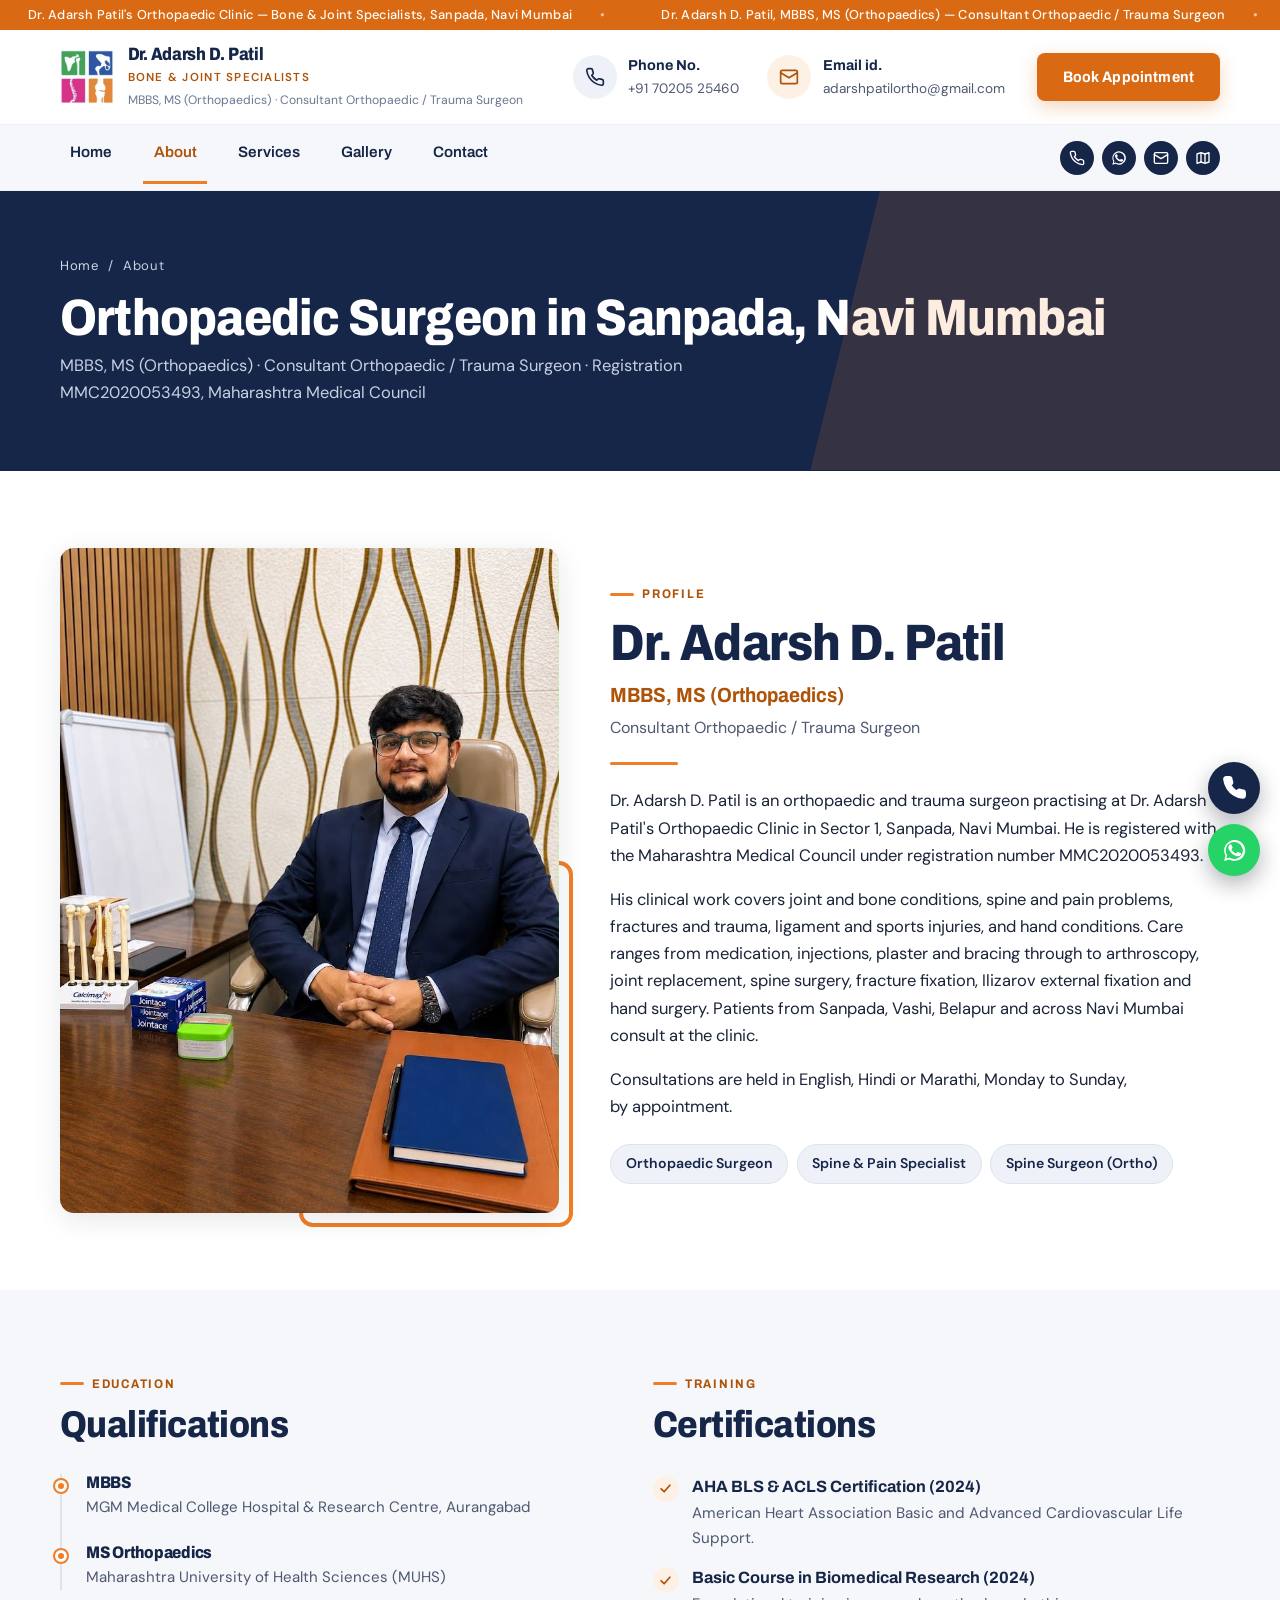
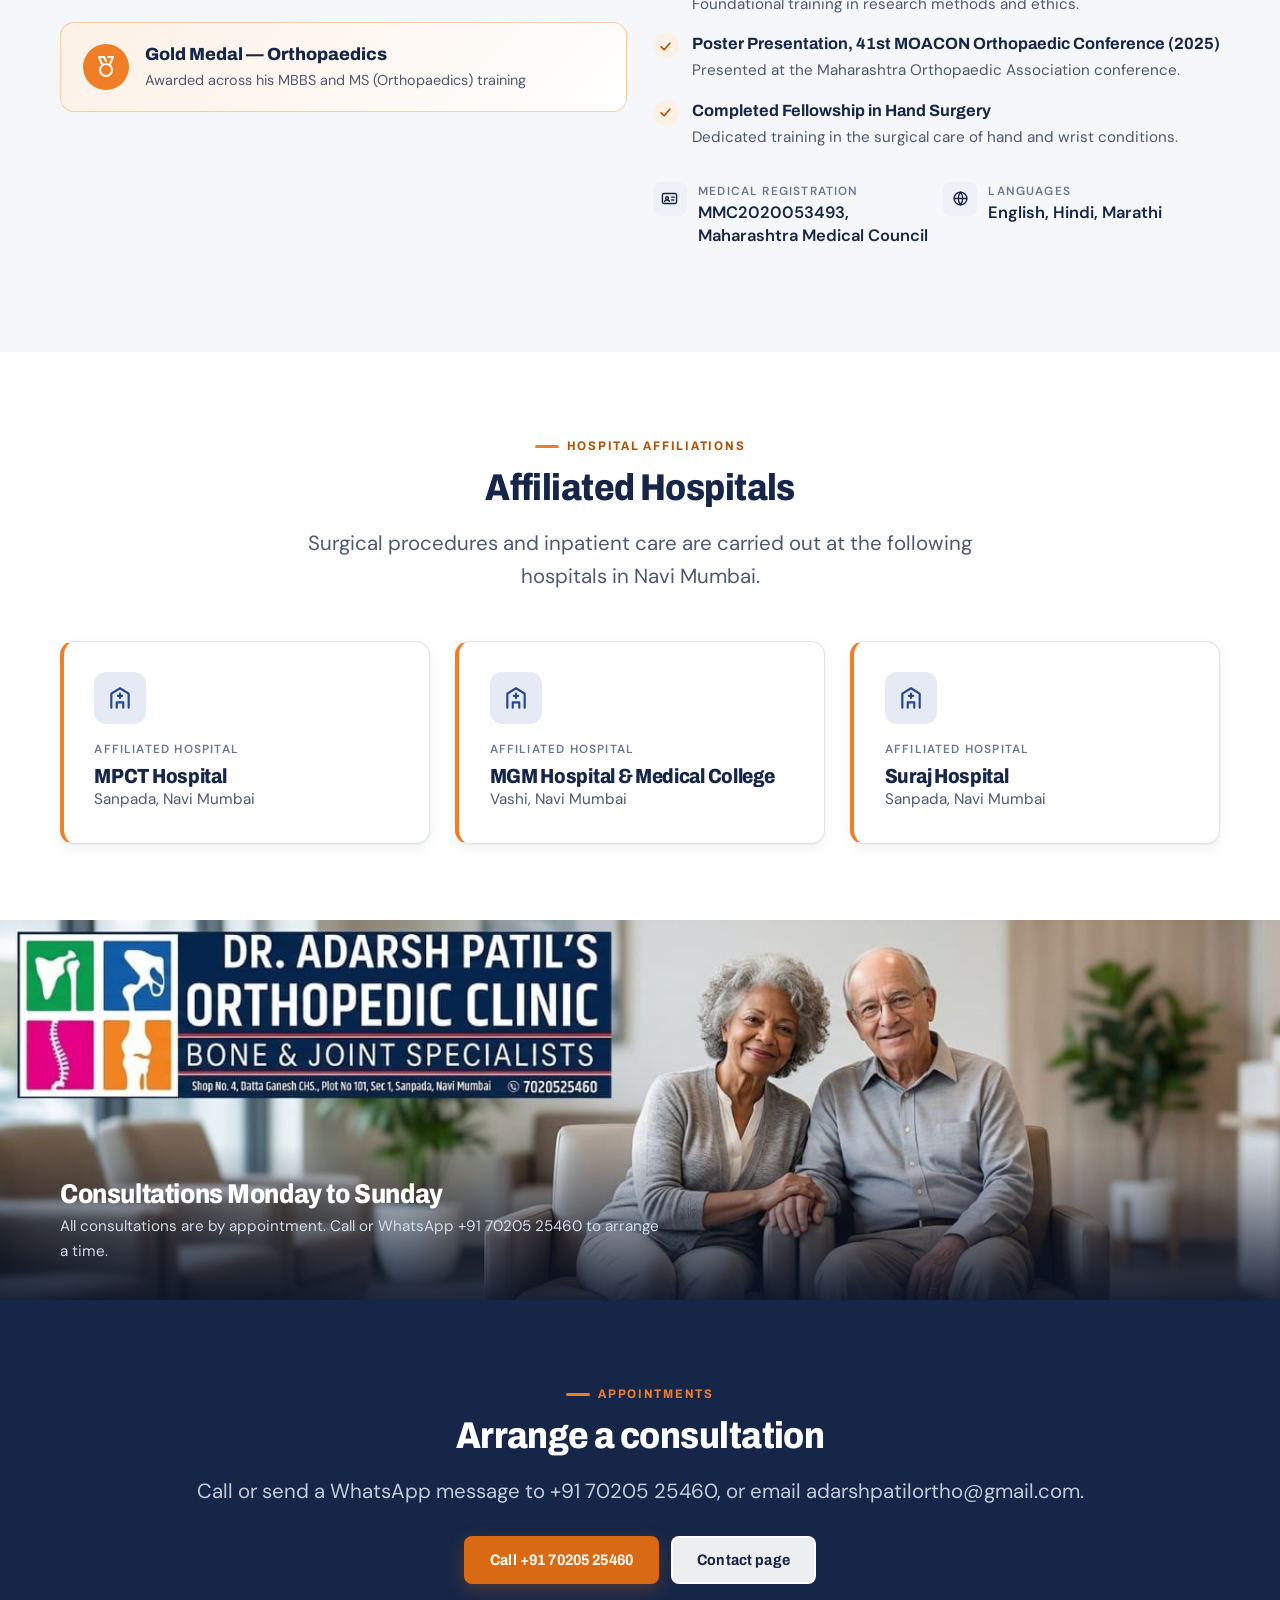
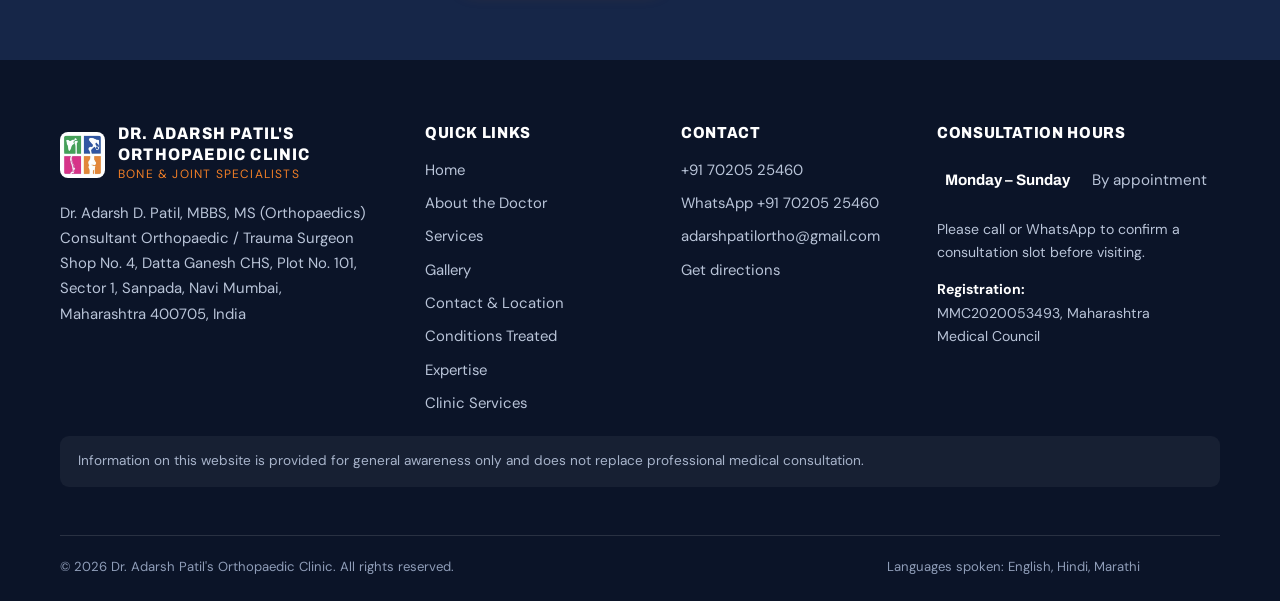
==== about.html @ 4fb5e8fd "Style past-date warning as an error message with red field highlight; auto-clear on valid date" ====
<!DOCTYPE html>
<html lang="en">
<head>
<meta charset="utf-8">
<meta name="viewport" content="width=device-width, initial-scale=1">
<title>About Dr. Adarsh Patil — Orthopaedic Surgeon in Sanpada, Navi Mumbai</title>
<meta name="description" content="Dr. Adarsh D. Patil, MBBS, MS (Orthopaedics), Consultant Orthopaedic and Trauma Surgeon in Sanpada, Navi Mumbai. Qualifications, registration, certifications and hospital affiliations. Gold Medal in Orthopaedics, fellowship in hand surgery.">
<meta name="theme-color" content="#162648">
<link rel="canonical" href="https://dradarshpatil.com/about.html">

<meta property="og:type" content="website">
<meta property="og:site_name" content="Dr. Adarsh Patil's Orthopaedic Clinic">
<meta property="og:title" content="About Dr. Adarsh Patil — Orthopaedic Surgeon in Sanpada, Navi Mumbai">
<meta property="og:description" content="Dr. Adarsh D. Patil, MBBS, MS (Orthopaedics), Consultant Orthopaedic and Trauma Surgeon in Sanpada, Navi Mumbai. Qualifications, registration, certifications and hospital affiliations. Gold Medal in Orthopaedics, fellowship in hand surgery.">
<meta property="og:image" content="assets/doctor-photo.jpg">
<meta property="og:locale" content="en_IN">
<meta property="og:url" content="https://dradarshpatil.com/about.html">
<meta name="twitter:card" content="summary_large_image">
<meta name="twitter:title" content="About Dr. Adarsh Patil — Orthopaedic Surgeon in Sanpada, Navi Mumbai">
<meta name="twitter:description" content="Dr. Adarsh D. Patil, MBBS, MS (Orthopaedics), Consultant Orthopaedic and Trauma Surgeon in Sanpada, Navi Mumbai. Qualifications, registration, certifications and hospital affiliations. Gold Medal in Orthopaedics, fellowship in hand surgery.">
<meta name="twitter:image" content="assets/doctor-photo.jpg">

<link rel="icon" href="assets/favicon.ico" sizes="any">
<link rel="icon" type="image/png" href="assets/logo-mark-256.png">
<link rel="apple-touch-icon" href="assets/apple-touch-icon.png">

<link rel="preconnect" href="https://fonts.googleapis.com">
<link rel="preconnect" href="https://fonts.gstatic.com" crossorigin>
<link href="https://fonts.googleapis.com/css2?family=Archivo:wdth,wght@75..125,400..900&family=DM+Sans:opsz,wght@9..40,400..700&display=swap" rel="stylesheet">
<link rel="stylesheet" href="css/style.css?v=2b69faa3">
<script type="application/ld+json">
{
  "@context": "https://schema.org",
  "@type": "MedicalClinic",
  "@id": "https://dradarshpatil.com/about.html#clinic",
  "name": "Dr. Adarsh Patil's Orthopaedic Clinic — Bone & Joint Specialists",
  "description": "Orthopaedic clinic in Sanpada, Navi Mumbai providing consultation and treatment for bone, joint, spine and trauma conditions.",
  "image": "https://dradarshpatil.com/assets/clinic-exterior.jpg",
  "logo": "https://dradarshpatil.com/assets/logo-mark.png",
  "url": "https://dradarshpatil.com/about.html",
  "telephone": "+91-7020525460",
  "email": "adarshpatilortho@gmail.com",
  "sameAs": ["https://share.google/PiXCMrwgPo3YnYGQm"],
  "hasMap": "https://www.google.com/maps?q=Datta+Ganesh+CHS,+Plot+No.+101,+Sector+1,+Sanpada,+Navi+Mumbai,+Maharashtra+400705",
  "geo": {
    "@type": "GeoCoordinates",
    "latitude": 19.06082,
    "longitude": 73.026138
  },
  "address": {
    "@type": "PostalAddress",
    "streetAddress": "Shop No. 4, Datta Ganesh CHS, Plot No. 101, Sector 1",
    "addressLocality": "Sanpada, Navi Mumbai",
    "addressRegion": "Maharashtra",
    "postalCode": "400705",
    "addressCountry": "IN"
  },
  "openingHoursSpecification": [{
    "@type": "OpeningHoursSpecification",
    "dayOfWeek": ["Monday","Tuesday","Wednesday","Thursday","Friday","Saturday","Sunday"],
    "description": "Monday to Sunday, by appointment"
  }],
  "openingHours": "Mo-Su",
  "availableLanguage": ["English","Hindi","Marathi"],
  "medicalSpecialty": "Orthopedic",
  "physician": {
    "@type": "Physician",
    "@id": "https://dradarshpatil.com/about.html#physician",
    "name": "Dr. Adarsh D. Patil",
    "honorificSuffix": "MBBS, MS (Orthopaedics)",
    "jobTitle": "Consultant Orthopaedic / Trauma Surgeon",
    "medicalSpecialty": ["Orthopedic Surgery","Spine Surgery"],
    "identifier": "MMC2020053493, Maharashtra Medical Council",
    "email": "adarshpatilortho@gmail.com",
    "telephone": "+91-7020525460",
    "knowsLanguage": ["English","Hindi","Marathi"],
    "alumniOf": [
      {"@type": "CollegeOrUniversity", "name": "MGM Medical College Hospital & Research Centre, Aurangabad"},
      {"@type": "CollegeOrUniversity", "name": "Maharashtra University of Health Sciences (MUHS)"}
    ],
    "affiliation": [
      {"@type": "Hospital", "name": "MPCT Hospital, Sanpada"},
      {"@type": "Hospital", "name": "MGM Hospital & Medical College, Vashi"},
      {"@type": "Hospital", "name": "Suraj Hospital, Sanpada"}
    ],
    "award": "Gold Medal – Orthopaedics",
    "hasCredential": [
      "AHA BLS & ACLS Certification (2024)",
      "Basic Course in Biomedical Research (2024)",
      "Poster Presentation, 41st MOACON Orthopaedic Conference (2025)",
      "Completed Fellowship in Hand Surgery"
    ]
  },
  "areaServed": ["Sanpada","Vashi","Navi Mumbai","Maharashtra"]
}
</script>
<script type="application/ld+json">
{
  "@context": "https://schema.org",
  "@type": "BreadcrumbList",
  "itemListElement": [
    {
      "@type": "ListItem",
      "position": 1,
      "name": "Home",
      "item": "https://dradarshpatil.com/index.html"
    },
    {
      "@type": "ListItem",
      "position": 2,
      "name": "About",
      "item": "https://dradarshpatil.com/about.html"
    }
  ]
}
</script>
</head>
<body>
<a class="skip-link" href="#main">Skip to content</a>
<div class="topbar">
  <div class="topbar__track" aria-hidden="true">
    <div class="topbar__group"><span>Dr. Adarsh Patil's Orthopaedic Clinic — Bone &amp; Joint Specialists, Sanpada, Navi Mumbai</span><span>Dr. Adarsh D. Patil, MBBS, MS (Orthopaedics) — Consultant Orthopaedic / Trauma Surgeon</span><span>Consultations Monday to Sunday, by appointment — call +91 70205 25460</span></div>
    <div class="topbar__group"><span>Dr. Adarsh Patil's Orthopaedic Clinic — Bone &amp; Joint Specialists, Sanpada, Navi Mumbai</span><span>Dr. Adarsh D. Patil, MBBS, MS (Orthopaedics) — Consultant Orthopaedic / Trauma Surgeon</span><span>Consultations Monday to Sunday, by appointment — call +91 70205 25460</span></div>
  </div>
  <p class="visually-hidden">Dr. Adarsh Patil's Orthopaedic Clinic — Bone and Joint Specialists, Sanpada, Navi Mumbai. Consultations Monday to Sunday, by appointment.</p>
</div>
<header class="site-header">
  <div class="container header-row">
    <a class="brand" href="index.html">
      <img class="brand__mark" src="assets/logo-mark.png" width="600" height="611" alt="Dr. Adarsh Patil's Orthopaedic Clinic logo: four coloured squares showing a shoulder, hip, spine and knee">
      <span class="brand__text">
        <span class="brand__name">Dr. Adarsh D. Patil</span>
        <span class="brand__sub">Bone &amp; Joint Specialists</span>
        <span class="brand__cred">MBBS, MS (Orthopaedics) &middot; Consultant Orthopaedic / Trauma Surgeon</span>
      </span>
    </a>
    <div class="header-contacts">
      <a class="hc hc--phone" href="tel:+917020525460">
        <span class="hc__icon"><svg viewBox="0 0 24 24" fill="none" stroke="currentColor" stroke-width="2" stroke-linecap="round" stroke-linejoin="round" aria-hidden="true"><path d="M22 16.9v3a2 2 0 0 1-2.2 2 19.8 19.8 0 0 1-8.6-3.1 19.5 19.5 0 0 1-6-6A19.8 19.8 0 0 1 2.1 4.2 2 2 0 0 1 4.1 2h3a2 2 0 0 1 2 1.7c.1 1 .4 2 .7 2.9a2 2 0 0 1-.5 2.1L8.1 9.9a16 16 0 0 0 6 6l1.2-1.2a2 2 0 0 1 2.1-.5c.9.3 1.9.6 2.9.7a2 2 0 0 1 1.7 2z"/></svg></span>
        <span><span class="hc__label">Phone No.</span><span class="hc__value">+91 70205 25460</span></span>
      </a>
      <a class="hc hc--mail" href="mailto:adarshpatilortho@gmail.com">
        <span class="hc__icon"><svg viewBox="0 0 24 24" fill="none" stroke="currentColor" stroke-width="2" stroke-linecap="round" stroke-linejoin="round" aria-hidden="true"><rect x="2" y="4" width="20" height="16" rx="2"/><path d="m2 7 10 6 10-6"/></svg></span>
        <span><span class="hc__label">Email id.</span><span class="hc__value">adarshpatilortho@gmail.com</span></span>
      </a>
    </div>
    <div class="header-cta">
      <a class="btn btn--primary" href="contact.html">Book Appointment</a>
    </div>
  </div>
</header>
<div class="navbar">
  <div class="container navbar__inner">
    <button class="nav-toggle" type="button" aria-expanded="false" aria-controls="primary-nav">
      <svg viewBox="0 0 24 24" fill="none" stroke="currentColor" stroke-width="2.4" stroke-linecap="round" aria-hidden="true"><path d="M4 7h16M4 12h16M4 17h16"/></svg>
      Menu
    </button>
    <nav aria-label="Primary">
      <ul class="nav-links" id="primary-nav"><li><a href="index.html">Home</a></li><li><a href="about.html" aria-current="page">About</a></li><li><a href="services.html">Services</a></li><li><a href="gallery.html">Gallery</a></li><li><a href="contact.html">Contact</a></li></ul>
    </nav>
    <div class="nav-social">
      <a href="tel:+917020525460" aria-label="Call the clinic on +91 70205 25460"><svg viewBox="0 0 24 24" fill="none" stroke="currentColor" stroke-width="2" stroke-linecap="round" stroke-linejoin="round" aria-hidden="true"><path d="M22 16.9v3a2 2 0 0 1-2.2 2 19.8 19.8 0 0 1-8.6-3.1 19.5 19.5 0 0 1-6-6A19.8 19.8 0 0 1 2.1 4.2 2 2 0 0 1 4.1 2h3a2 2 0 0 1 2 1.7c.1 1 .4 2 .7 2.9a2 2 0 0 1-.5 2.1L8.1 9.9a16 16 0 0 0 6 6l1.2-1.2a2 2 0 0 1 2.1-.5c.9.3 1.9.6 2.9.7a2 2 0 0 1 1.7 2z"/></svg></a>
      <a href="https://wa.me/917020525460" target="_blank" rel="noopener" aria-label="Message the clinic on WhatsApp"><svg viewBox="0 0 24 24" fill="currentColor" aria-hidden="true"><path d="M17.5 14.4c-.3-.2-1.7-.9-2-1-.3-.1-.5-.1-.7.1s-.7.9-.9 1.1c-.2.2-.3.2-.6.1a8.2 8.2 0 0 1-2.4-1.5 9 9 0 0 1-1.7-2.1c-.2-.3 0-.5.1-.6l.5-.6.3-.5v-.5l-.9-2.2c-.2-.6-.5-.5-.7-.5h-.6c-.2 0-.5.1-.8.4-.3.3-1 1-1 2.5s1.1 2.9 1.2 3.1c.2.2 2.1 3.3 5.2 4.6.7.3 1.3.5 1.7.6.7.2 1.4.2 1.9.1.6-.1 1.7-.7 2-1.4.2-.7.2-1.3.2-1.4-.1-.2-.3-.2-.6-.3zM12 2a10 10 0 0 0-8.6 15L2 22l5.2-1.4A10 10 0 1 0 12 2zm0 18.2c-1.6 0-3.1-.4-4.4-1.2l-.3-.2-3.1.8.8-3-.2-.3a8.2 8.2 0 1 1 7.2 3.9z"/></svg></a>
      <a href="mailto:adarshpatilortho@gmail.com" aria-label="Email the clinic at adarshpatilortho@gmail.com"><svg viewBox="0 0 24 24" fill="none" stroke="currentColor" stroke-width="2" stroke-linecap="round" stroke-linejoin="round" aria-hidden="true"><rect x="2" y="4" width="20" height="16" rx="2"/><path d="m2 7 10 6 10-6"/></svg></a>
      <a href="https://www.google.com/maps/search/?api=1&amp;query=Datta+Ganesh+CHS,+Plot+No.+101,+Sector+1,+Sanpada,+Navi+Mumbai,+Maharashtra+400705" target="_blank" rel="noopener" aria-label="Open the clinic location in Google Maps"><svg viewBox="0 0 24 24" fill="none" stroke="currentColor" stroke-width="2" stroke-linecap="round" stroke-linejoin="round" aria-hidden="true"><path d="m9 4-6 2v14l6-2 6 2 6-2V4l-6 2-6-2z"/><path d="M9 4v14M15 6v14"/></svg></a>
    </div>
  </div>
</div>
<main id="main">
<section class="page-hero">
  <div class="container">
    <p class="crumbs"><a href="index.html">Home</a> &nbsp;/&nbsp; About</p>
    <h1>Orthopaedic Surgeon in Sanpada, Navi Mumbai</h1>
    <p>MBBS, MS (Orthopaedics) &middot; Consultant Orthopaedic / Trauma Surgeon &middot; Registration MMC2020053493, Maharashtra Medical Council</p>
  </div>
</section><section class="section">
  <div class="container split">
    <div class="split__media split__media--frame reveal">
      <img src="assets/doctor-photo.jpg" alt="Dr. Adarsh D. Patil seated at his consulting desk" width="765" height="1020">
    </div>
    <div class="reveal">
      <span class="eyebrow">Profile</span>
      <h2 class="doctor-name">Dr. Adarsh D. Patil</h2>
      <p class="doctor-degrees">MBBS, MS (Orthopaedics)</p>
      <p class="doctor-role">Consultant Orthopaedic / Trauma Surgeon</p>
      <hr class="rule">
      <p>Dr. Adarsh D. Patil is an orthopaedic and trauma surgeon practising at Dr. Adarsh Patil's Orthopaedic Clinic in Sector 1, Sanpada, Navi Mumbai. He is registered with the Maharashtra Medical Council under registration number MMC2020053493.</p>
      <p>His clinical work covers joint and bone conditions, spine and pain problems, fractures and trauma, ligament and sports injuries, and hand conditions. Care ranges from medication, injections, plaster and bracing through to arthroscopy, joint replacement, spine surgery, fracture fixation, Ilizarov external fixation and hand surgery. Patients from Sanpada, Vashi, Belapur and across Navi Mumbai consult at the clinic.</p>
      <p>Consultations are held in English, Hindi or Marathi, Monday to Sunday, by appointment.</p>
      <ul class="pill-list" style="margin-top:1.5rem">
        <li><span class="pill">Orthopaedic Surgeon</span></li>
        <li><span class="pill">Spine &amp; Pain Specialist</span></li>
        <li><span class="pill">Spine Surgeon (Ortho)</span></li>
      </ul>
    </div>
  </div>
</section><section class="section section--tint" id="education">
  <div class="container">
    <div class="grid grid--2" style="align-items:start">
      <div class="reveal">
        <span class="eyebrow">Education</span>
        <h2>Qualifications</h2>
        <ul class="timeline" style="margin-top:1.75rem">
          <li>
            <h4>MBBS</h4>
            <p>MGM Medical College Hospital &amp; Research Centre, Aurangabad</p>
          </li>
          <li>
            <h4>MS Orthopaedics</h4>
            <p>Maharashtra University of Health Sciences (MUHS)</p>
          </li>
        </ul>
        <div class="award-badge" style="margin-top:2rem">
          <span class="ico"><svg viewBox="0 0 24 24" fill="none" stroke="currentColor" stroke-width="2" stroke-linecap="round" stroke-linejoin="round" aria-hidden="true"><circle cx="12" cy="15" r="6"/><path d="M8.2 9.5 5 2h5l2 4M15.8 9.5 19 2h-5"/></svg></span>
          <span>
            <strong>Gold Medal &mdash; Orthopaedics</strong>
            <span>Awarded across his MBBS and MS (Orthopaedics) training</span>
          </span>
        </div>
      </div>
      <div class="reveal">
        <span class="eyebrow">Training</span>
        <h2>Certifications</h2>
        <ul class="checklist" style="margin-top:1.75rem">
          <li><span class="tick"><svg viewBox="0 0 24 24" fill="none" stroke="currentColor" stroke-width="3.2" stroke-linecap="round" stroke-linejoin="round" aria-hidden="true"><path d="m4 12.5 5.5 5.5L20 6"/></svg></span><span><strong>AHA BLS &amp; ACLS Certification (2024)</strong><span>American Heart Association Basic and Advanced Cardiovascular Life Support.</span></span></li>
          <li><span class="tick"><svg viewBox="0 0 24 24" fill="none" stroke="currentColor" stroke-width="3.2" stroke-linecap="round" stroke-linejoin="round" aria-hidden="true"><path d="m4 12.5 5.5 5.5L20 6"/></svg></span><span><strong>Basic Course in Biomedical Research (2024)</strong><span>Foundational training in research methods and ethics.</span></span></li>
          <li><span class="tick"><svg viewBox="0 0 24 24" fill="none" stroke="currentColor" stroke-width="3.2" stroke-linecap="round" stroke-linejoin="round" aria-hidden="true"><path d="m4 12.5 5.5 5.5L20 6"/></svg></span><span><strong>Poster Presentation, 41st MOACON Orthopaedic Conference (2025)</strong><span>Presented at the Maharashtra Orthopaedic Association conference.</span></span></li>
          <li><span class="tick"><svg viewBox="0 0 24 24" fill="none" stroke="currentColor" stroke-width="3.2" stroke-linecap="round" stroke-linejoin="round" aria-hidden="true"><path d="m4 12.5 5.5 5.5L20 6"/></svg></span><span><strong>Completed Fellowship in Hand Surgery</strong><span>Dedicated training in the surgical care of hand and wrist conditions.</span></span></li>
        </ul>
        <ul class="facts" style="margin-top:2rem">
          <li><span class="ico"><svg viewBox="0 0 24 24" fill="none" stroke="currentColor" stroke-width="2" stroke-linecap="round" stroke-linejoin="round" aria-hidden="true"><rect x="2" y="5" width="20" height="14" rx="2"/><circle cx="8.5" cy="11.5" r="2"/><path d="M5 16c.7-1.4 2-2 3.5-2s2.8.6 3.5 2M15 10h4M15 14h3"/></svg></span><span><span class="k">Medical registration</span><span class="v">MMC2020053493, Maharashtra Medical Council</span></span></li>
          <li><span class="ico"><svg viewBox="0 0 24 24" fill="none" stroke="currentColor" stroke-width="2" stroke-linecap="round" stroke-linejoin="round" aria-hidden="true"><circle cx="12" cy="12" r="9"/><path d="M3 12h18M12 3a15 15 0 0 1 0 18M12 3a15 15 0 0 0 0 18"/></svg></span><span><span class="k">Languages</span><span class="v">English, Hindi, Marathi</span></span></li>
        </ul>
      </div>
    </div>
  </div>
</section><section class="section" id="hospitals">
  <div class="container">
    <div class="section-head section-head--center">
      <span class="eyebrow">Hospital affiliations</span>
      <h2>Affiliated Hospitals</h2>
      <p class="lead">Surgical procedures and inpatient care are carried out at the following hospitals in Navi Mumbai.</p>
    </div>
    <div class="grid grid--3">
<article class="card hospital-card reveal">
  <span class="card__icon" data-tone="blue"><svg viewBox="0 0 24 24" fill="none" stroke="currentColor" stroke-width="2" stroke-linecap="round" stroke-linejoin="round" aria-hidden="true"><path d="M4 21V8l8-5 8 5v13"/><path d="M9 21v-5h6v5M12 8v4M10 10h4"/></svg></span>
  <span class="k">Affiliated hospital</span>
  <h3>MPCT Hospital</h3>
  <p>Sanpada, Navi Mumbai</p>
</article>
<article class="card hospital-card reveal">
  <span class="card__icon" data-tone="blue"><svg viewBox="0 0 24 24" fill="none" stroke="currentColor" stroke-width="2" stroke-linecap="round" stroke-linejoin="round" aria-hidden="true"><path d="M4 21V8l8-5 8 5v13"/><path d="M9 21v-5h6v5M12 8v4M10 10h4"/></svg></span>
  <span class="k">Affiliated hospital</span>
  <h3>MGM Hospital &amp; Medical College</h3>
  <p>Vashi, Navi Mumbai</p>
</article>
<article class="card hospital-card reveal">
  <span class="card__icon" data-tone="blue"><svg viewBox="0 0 24 24" fill="none" stroke="currentColor" stroke-width="2" stroke-linecap="round" stroke-linejoin="round" aria-hidden="true"><path d="M4 21V8l8-5 8 5v13"/><path d="M9 21v-5h6v5M12 8v4M10 10h4"/></svg></span>
  <span class="k">Affiliated hospital</span>
  <h3>Suraj Hospital</h3>
  <p>Sanpada, Navi Mumbai</p>
</article>
</div>
  </div>
</section><section class="band band--logo-left" aria-label="Clinic waiting area">
  <img src="assets/banner-waiting-area.jpg" alt="An older couple seated in the clinic waiting area" width="1600" height="406" loading="lazy">
  <div class="band__caption">
    <div class="container">
      <h2>Consultations Monday to Sunday</h2>
      <p>All consultations are by appointment. Call or WhatsApp +91 70205 25460 to arrange a time.</p>
    </div>
  </div>
</section><section class="section section--navy">
  <div class="container container-narrow" style="text-align:center">
    <span class="eyebrow" style="justify-content:center">Appointments</span>
    <h2>Arrange a consultation</h2>
    <p class="lead">Call or send a WhatsApp message to +91 70205 25460, or email adarshpatilortho@gmail.com.</p>
    <p style="margin-top:1.75rem;display:flex;gap:0.75rem;justify-content:center;flex-wrap:wrap">
      <a class="btn btn--primary" href="tel:+917020525460">Call +91 70205 25460</a>
      <a class="btn btn--ghost" href="contact.html">Contact page</a>
    </p>
  </div>
</section>
</main>
<footer class="site-footer">
  <div class="container">
    <div class="footer-grid">
      <div class="footer-nap">
        <div class="footer-brand">
          <img src="assets/logo-mark.png" width="600" height="611" alt="">
          <span>
            <strong>Dr. Adarsh Patil's Orthopaedic Clinic</strong>
            <span>Bone &amp; Joint Specialists</span>
          </span>
        </div>
        <address>
          Dr. Adarsh D. Patil, MBBS, MS (Orthopaedics)<br>
          Consultant Orthopaedic / Trauma Surgeon<br>
          Shop No. 4, Datta Ganesh CHS, Plot No. 101,<br>
          Sector 1, Sanpada, Navi Mumbai,<br>
          Maharashtra 400705, India
        </address>
      </div>
      <div>
        <h4>Quick Links</h4>
        <ul class="footer-links">
          <li><a href="index.html">Home</a></li>
          <li><a href="about.html">About the Doctor</a></li>
          <li><a href="services.html">Services</a></li>
          <li><a href="gallery.html">Gallery</a></li>
          <li><a href="contact.html">Contact &amp; Location</a></li>
          <li><a href="services.html#conditions">Conditions Treated</a></li>
          <li><a href="services.html#expertise">Expertise</a></li>
          <li><a href="services.html#clinic-services">Clinic Services</a></li>
        </ul>
      </div>
      <div>
        <h4>Contact</h4>
        <ul class="footer-links">
          <li><a href="tel:+917020525460">+91 70205 25460</a></li>
          <li><a href="https://wa.me/917020525460" target="_blank" rel="noopener">WhatsApp +91 70205 25460</a></li>
          <li><a href="mailto:adarshpatilortho@gmail.com">adarshpatilortho@gmail.com</a></li>
          <li><a href="https://www.google.com/maps/search/?api=1&amp;query=Datta+Ganesh+CHS,+Plot+No.+101,+Sector+1,+Sanpada,+Navi+Mumbai,+Maharashtra+400705" target="_blank" rel="noopener">Get directions</a></li>
        </ul>
      </div>
      <div>
        <h4>Consultation Hours</h4>
        <table class="hours-table">
          <tbody>
            <tr><th scope="row" style="color:#fff">Monday &ndash; Sunday</th><td style="color:#b9c4d8">By appointment</td></tr>
          </tbody>
        </table>
        <p style="margin-top:0.9rem;font-size:0.88rem">Please call or WhatsApp to confirm a consultation slot before visiting.</p>
        <p style="font-size:0.88rem"><strong style="color:#fff">Registration:</strong><br>MMC2020053493, Maharashtra Medical Council</p>
      </div>
    </div>
    <p class="disclaimer">Information on this website is provided for general awareness only and does not replace professional medical consultation.</p>
    <div class="footer-bottom">
      <span>&copy; <span data-year>2026</span> Dr. Adarsh Patil's Orthopaedic Clinic. All rights reserved.</span>
      <span>Languages spoken: English, Hindi, Marathi</span>
    </div>
  </div>
</footer>
<div class="fab-stack">
  <a class="fab fab--call" href="tel:+917020525460" aria-label="Call the clinic on +91 70205 25460"><svg viewBox="0 0 24 24" fill="none" stroke="currentColor" stroke-width="2" stroke-linecap="round" stroke-linejoin="round" aria-hidden="true"><path d="M22 16.9v3a2 2 0 0 1-2.2 2 19.8 19.8 0 0 1-8.6-3.1 19.5 19.5 0 0 1-6-6A19.8 19.8 0 0 1 2.1 4.2 2 2 0 0 1 4.1 2h3a2 2 0 0 1 2 1.7c.1 1 .4 2 .7 2.9a2 2 0 0 1-.5 2.1L8.1 9.9a16 16 0 0 0 6 6l1.2-1.2a2 2 0 0 1 2.1-.5c.9.3 1.9.6 2.9.7a2 2 0 0 1 1.7 2z"/></svg></a>
  <a class="fab fab--wa" href="https://wa.me/917020525460" target="_blank" rel="noopener" aria-label="Chat with the clinic on WhatsApp"><svg viewBox="0 0 24 24" fill="currentColor" aria-hidden="true"><path d="M17.5 14.4c-.3-.2-1.7-.9-2-1-.3-.1-.5-.1-.7.1s-.7.9-.9 1.1c-.2.2-.3.2-.6.1a8.2 8.2 0 0 1-2.4-1.5 9 9 0 0 1-1.7-2.1c-.2-.3 0-.5.1-.6l.5-.6.3-.5v-.5l-.9-2.2c-.2-.6-.5-.5-.7-.5h-.6c-.2 0-.5.1-.8.4-.3.3-1 1-1 2.5s1.1 2.9 1.2 3.1c.2.2 2.1 3.3 5.2 4.6.7.3 1.3.5 1.7.6.7.2 1.4.2 1.9.1.6-.1 1.7-.7 2-1.4.2-.7.2-1.3.2-1.4-.1-.2-.3-.2-.6-.3zM12 2a10 10 0 0 0-8.6 15L2 22l5.2-1.4A10 10 0 1 0 12 2zm0 18.2c-1.6 0-3.1-.4-4.4-1.2l-.3-.2-3.1.8.8-3-.2-.3a8.2 8.2 0 1 1 7.2 3.9z"/></svg></a>
</div>
<script src="js/main.js?v=34572780" defer></script>
</body>
</html>
---- css/style.css ----
/* ==========================================================================
   Dr. Adarsh Patil's Orthopaedic Clinic — Bone & Joint Specialists
   Brand: deep navy (#162648) + orange (#F07E26), taken from clinic signage.
   ========================================================================== */

/* ---------- 1. Tokens ---------- */
:root {
  /* brand */
  --navy: #162648;
  --navy-600: #1b2a4e;
  --navy-800: #101c36;
  --navy-900: #0b1428;
  --navy-050: #eef1f7;
  --navy-100: #dde3ee;

  --orange: #f07e26;
  --orange-600: #d96a13; /* buttons / large text */
  --orange-700: #ae5308; /* small text on white — AA compliant */
  --orange-050: #fdf1e6;

  /* logo square colours — used ONLY as small service-category accents */
  --sq-green: #2f9e4f;
  --sq-blue: #2a52a8;
  --sq-pink: #e0338a;
  --sq-orange: #ef7f2a;

  /* surfaces */
  --white: #ffffff;
  --grey-050: #f6f7fa;
  --grey-100: #eceff5;
  --grey-200: #dfe3ec;
  --ink: #1a2338;
  --ink-soft: #4d5871;
  --ink-mute: #6b7690;

  /* type */
  --display: "Archivo", "Archivo Narrow", "Arial Narrow", system-ui, sans-serif;
  --body: "DM Sans", system-ui, -apple-system, "Segoe UI", sans-serif;

  --step--1: clamp(0.8rem, 0.78rem + 0.1vw, 0.875rem);
  --step-0: clamp(0.95rem, 0.92rem + 0.14vw, 1.0625rem);
  --step-1: clamp(1.1rem, 1.04rem + 0.3vw, 1.3rem);
  --step-2: clamp(1.35rem, 1.22rem + 0.6vw, 1.75rem);
  --step-3: clamp(1.7rem, 1.45rem + 1.1vw, 2.45rem);
  --step-4: clamp(2.05rem, 1.6rem + 2vw, 3.4rem);

  /* layout */
  --wrap: 1240px;
  --wrap-narrow: 980px;
  --gutter: clamp(1rem, 3.5vw, 2.5rem);
  --sect-y: clamp(3.5rem, 6vw, 6rem);
  --radius: 14px;
  --radius-sm: 9px;
  --shadow-sm: 0 1px 2px rgba(16, 28, 54, 0.06), 0 4px 14px rgba(16, 28, 54, 0.06);
  --shadow-md: 0 6px 28px rgba(16, 28, 54, 0.1);
  --shadow-lg: 0 18px 48px rgba(16, 28, 54, 0.14);
  --ring: 0 0 0 3px rgba(240, 126, 38, 0.45);
}

/* ---------- 2. Reset / base ---------- */
*, *::before, *::after { box-sizing: border-box; }
html { -webkit-text-size-adjust: 100%; scroll-behavior: smooth; scroll-padding-top: 96px; }
@media (prefers-reduced-motion: reduce) { html { scroll-behavior: auto; } }

body {
  margin: 0;
  font-family: var(--body);
  font-size: var(--step-0);
  line-height: 1.65;
  color: var(--ink);
  background: var(--white);
  overflow-x: hidden;
}

img, svg, video { max-width: 100%; display: block; }
img { height: auto; }

h1, h2, h3, h4, h5 {
  font-family: var(--display);
  font-weight: 800;
  font-stretch: 88%;
  line-height: 1.08;
  letter-spacing: -0.015em;
  color: var(--navy);
  margin: 0 0 0.5em;
  text-wrap: balance;
  overflow-wrap: break-word;
}
h1 { font-size: var(--step-4); }
h2 { font-size: var(--step-3); }
h3 { font-size: var(--step-2); }
h4 { font-size: var(--step-1); }
p { margin: 0 0 1em; text-wrap: pretty; }
p:last-child { margin-bottom: 0; }

a { color: var(--navy); text-decoration-color: rgba(22, 38, 72, 0.3); text-underline-offset: 3px; }
a:hover { color: var(--orange-700); }

:focus-visible { outline: 3px solid var(--orange-600); outline-offset: 2px; border-radius: 4px; }

ul, ol { margin: 0 0 1em; padding-left: 1.15rem; }
li { margin-bottom: 0.4em; }

.skip-link {
  position: absolute; left: -9999px; top: 0; z-index: 999;
  background: var(--navy); color: #fff; padding: 0.75rem 1.25rem; border-radius: 0 0 8px 0;
}
.skip-link:focus { left: 0; color: #fff; }

.container { width: 100%; max-width: var(--wrap); margin-inline: auto; padding-inline: var(--gutter); }
.container-narrow { max-width: var(--wrap-narrow); }
.section { padding-block: var(--sect-y); scroll-margin-top: 60px; }
.section--tint { background: var(--grey-050); }
.section--navy { background: var(--navy); color: #e8ecf5; }
.section--navy h2, .section--navy h3 { color: #fff; }

.visually-hidden {
  position: absolute !important; width: 1px; height: 1px; overflow: hidden;
  clip: rect(0 0 0 0); clip-path: inset(50%); white-space: nowrap;
}

/* ---------- 3. Section headings ---------- */
.eyebrow {
  display: inline-flex; align-items: center; gap: 0.5rem;
  font-family: var(--display); font-weight: 700; font-stretch: 90%;
  font-size: 0.78rem; letter-spacing: 0.14em; text-transform: uppercase;
  color: var(--orange-700); margin-bottom: 0.7rem;
}
.eyebrow::before { content: ""; width: 24px; height: 3px; background: var(--orange); border-radius: 2px; }
.section--navy .eyebrow { color: var(--orange); }
.section-head { max-width: 720px; margin-bottom: clamp(2rem, 4vw, 3rem); }
.section-head--center { margin-inline: auto; text-align: center; }
.section-head--center .eyebrow { justify-content: center; }
.lead { font-size: var(--step-1); color: var(--ink-soft); line-height: 1.6; }
.section--navy .lead { color: #c3ccdd; }

/* ---------- 4. Buttons ---------- */
.btn {
  display: inline-flex; align-items: center; justify-content: center; gap: 0.5rem;
  font-family: var(--display); font-weight: 700; font-stretch: 92%;
  font-size: 0.95rem; letter-spacing: 0.01em;
  padding: 0.8rem 1.5rem; border-radius: 8px; border: 2px solid transparent;
  text-decoration: none; cursor: pointer; transition: transform 0.18s ease, background 0.18s ease, color 0.18s ease, box-shadow 0.18s ease;
  line-height: 1.2;
}
.btn:hover { transform: translateY(-2px); }
.btn svg { width: 1.05em; height: 1.05em; flex: none; }
.btn--primary { background: var(--orange-600); color: #fff; box-shadow: 0 6px 18px rgba(217, 106, 19, 0.28); }
.btn--primary:hover { background: #c25f0e; color: #fff; }
.btn--navy { background: var(--navy); color: #fff; }
.btn--navy:hover { background: var(--navy-800); color: #fff; }
.btn--ghost { background: rgba(255, 255, 255, 0.92); color: var(--navy); border-color: rgba(255, 255, 255, 0.92); }
.btn--ghost:hover { background: #fff; color: var(--navy); }
.btn--outline { background: transparent; color: var(--navy); border-color: var(--navy-100); }
.btn--outline:hover { background: var(--navy-050); color: var(--navy); border-color: var(--navy); }
.btn--sm { padding: 0.55rem 1.05rem; font-size: 0.85rem; }

/* ---------- 5. Top utility marquee bar ---------- */
.topbar {
  background: var(--orange-600); color: #fff;
  font-size: 0.8rem; line-height: 1; overflow: hidden;
}
.topbar__track {
  display: flex; width: max-content;
  animation: marquee 34s linear infinite;
}
.topbar__group { display: flex; align-items: center; padding-block: 0.55rem; white-space: nowrap; }
.topbar__group span { padding-inline: 1.75rem; font-weight: 500; letter-spacing: 0.02em; }
.topbar__group span::after { content: "•"; margin-left: 1.75rem; opacity: 0.6; }
@keyframes marquee { from { transform: translateX(0); } to { transform: translateX(-50%); } }
.topbar:hover .topbar__track { animation-play-state: paused; }
@media (prefers-reduced-motion: reduce) { .topbar__track { animation: none; } }

/* ---------- 6. Header ---------- */
.site-header { background: #fff; border-bottom: 1px solid var(--grey-100); }
.header-row {
  display: grid; grid-template-columns: minmax(0, 1.25fr) auto auto;
  align-items: center; gap: clamp(1rem, 2.5vw, 2.5rem);
  padding-block: 0.9rem;
}
.brand { display: flex; align-items: center; gap: 0.85rem; text-decoration: none; min-width: 0; }
.brand__mark { width: 54px; height: 54px; flex: none; object-fit: contain; }
.brand__text { min-width: 0; }
.brand__name {
  display: block; font-family: var(--display); font-weight: 800; font-stretch: 86%;
  font-size: clamp(1.05rem, 1.4vw, 1.4rem); line-height: 1.05; color: var(--navy);
  letter-spacing: -0.015em;
}
.brand__sub {
  display: block; font-size: 0.72rem; font-weight: 600; letter-spacing: 0.11em;
  text-transform: uppercase; color: var(--orange-700); margin-top: 0.3rem;
}
.brand__cred { display: block; font-size: 0.76rem; color: var(--ink-mute); margin-top: 0.15rem; }

.header-contacts { display: flex; gap: clamp(1rem, 2.2vw, 2.2rem); }
.hc {
  display: flex; align-items: center; gap: 0.7rem; text-decoration: none; color: var(--ink);
}
.hc__icon {
  width: 44px; height: 44px; flex: none; border-radius: 50%;
  display: grid; place-items: center; background: var(--navy-050); color: var(--navy);
}
.hc__icon svg { width: 20px; height: 20px; }
.hc--mail .hc__icon { background: var(--orange-050); color: var(--orange-700); }
.hc__label { display: block; font-family: var(--display); font-weight: 700; font-size: 0.9rem; color: var(--navy); }
.hc__value { display: block; font-size: 0.85rem; color: var(--ink-soft); }
.hc:hover .hc__value { color: var(--orange-700); }

.header-cta { display: flex; }

/* ---------- 7. Nav bar ---------- */
.navbar { background: var(--grey-050); border-bottom: 1px solid var(--grey-100); position: sticky; top: 0; z-index: 60; }
.navbar__inner { display: flex; align-items: center; justify-content: space-between; gap: 1rem; min-height: 54px; }
.nav-links { display: flex; align-items: center; gap: clamp(0.25rem, 1.6vw, 1.5rem); list-style: none; margin: 0; padding: 0; }
.nav-links a {
  display: block; padding: 0.95rem 0.65rem; text-decoration: none;
  font-family: var(--display); font-weight: 600; font-size: 0.95rem; color: var(--navy);
  border-bottom: 3px solid transparent; transition: color 0.15s, border-color 0.15s;
}
.nav-links a:hover { color: var(--orange-700); }
.nav-links a[aria-current="page"] { color: var(--orange-700); border-bottom-color: var(--orange); }
.nav-social { display: flex; align-items: center; gap: 0.5rem; }
.nav-social a {
  width: 34px; height: 34px; border-radius: 50%; display: grid; place-items: center;
  background: var(--navy); color: #fff; transition: transform 0.15s, background 0.15s;
}
.nav-social a:hover { transform: translateY(-2px); background: var(--orange-600); color: #fff; }
.nav-social svg { width: 16px; height: 16px; }

.nav-toggle {
  display: none; align-items: center; gap: 0.55rem; background: var(--navy); color: #fff;
  border: 0; border-radius: 8px; padding: 0.55rem 0.9rem; cursor: pointer;
  font-family: var(--display); font-weight: 700; font-size: 0.9rem;
}
.nav-toggle svg { width: 18px; height: 18px; }

/* ---------- 8. Hero (diagonal split) ---------- */
.hero { position: relative; background: var(--navy); overflow: hidden; isolation: isolate; }
.hero__media { position: absolute; inset: 0 0 0 auto; width: 46%; }
.hero__media img { width: 100%; height: 100%; object-fit: cover; object-position: 50% 22%; }
.hero__panel {
  position: absolute; inset: 0; background: var(--navy);
  clip-path: polygon(0 0, 68% 0, 56% 100%, 0 100%);
}
.hero__panel::after {
  content: ""; position: absolute; inset: 0;
  background: radial-gradient(900px 480px at 12% 8%, rgba(240, 126, 38, 0.2), transparent 62%);
}
.hero__edge {
  position: absolute; inset: 0; pointer-events: none;
  background: var(--orange);
  clip-path: polygon(68% 0, 69.6% 0, 57.6% 100%, 56% 100%);
}
.hero__inner { position: relative; z-index: 2; padding-block: clamp(3rem, 6vw, 5.5rem); }
.hero__content { max-width: 640px; color: #fff; }
.hero__headline { color: #fff; font-size: clamp(1.5rem, 1.05rem + 2.2vw, 3.15rem); line-height: 1.14; margin-bottom: 1rem; }
.hero__headline span { display: block; }
.hero__headline .accent { color: #ffc79a; }
.hero__text { color: #c9d3e6; max-width: 54ch; margin-bottom: 1.4rem; }
.hero__points { list-style: none; margin: 0 0 1.75rem; padding: 0; display: grid; gap: 0.7rem; }
.hero__points li { display: flex; align-items: center; gap: 0.75rem; font-weight: 500; color: #fff; margin: 0; }
.hero__points .tick {
  width: 22px; height: 22px; flex: none; border: 2px solid rgba(255, 255, 255, 0.7);
  display: grid; place-items: center; border-radius: 3px;
}
.hero__points .tick svg { width: 10px; height: 10px; fill: #fff; }
.hero__dots { display: flex; gap: 0.55rem; margin-top: 2rem; }
.hero__dots button {
  width: 11px; height: 11px; border-radius: 50%; border: 0; padding: 0; cursor: pointer;
  background: rgba(255, 255, 255, 0.4); transition: background 0.2s, transform 0.2s;
}
.hero__dots button[aria-selected="true"] { background: #fff; transform: scale(1.25); }
.hero-slide { display: none; }
.hero-slide.is-active { display: block; animation: fadeUp 0.5s ease both; }
@keyframes fadeUp { from { opacity: 0; transform: translateY(12px); } to { opacity: 1; transform: none; } }

@media (max-width: 900px) {
  .hero { background: var(--navy); }
  .hero__panel, .hero__edge { display: none; }
  .hero__media {
    position: relative; width: 100%; height: clamp(240px, 52vw, 380px);
    border-bottom: 5px solid var(--orange);
  }
  .hero__media img { object-position: 50% 18%; }
  .hero__inner { padding-block: clamp(2rem, 7vw, 3rem); }
  .hero__content { max-width: none; }
}

/* ---------- 9. About split ---------- */
.split { display: grid; grid-template-columns: minmax(0, 0.9fr) minmax(0, 1.1fr); gap: clamp(1.75rem, 4vw, 3.5rem); align-items: center; }
.split--reverse .split__media { order: 2; }
.split__media { position: relative; }
.split__media img { width: 100%; border-radius: var(--radius); box-shadow: var(--shadow-md); object-fit: cover; }
.split__media--frame::before {
  content: ""; position: absolute; inset: auto -14px -14px auto; width: 55%; height: 55%;
  border: 4px solid var(--orange); border-radius: var(--radius); z-index: -1;
}
.doctor-name { font-size: var(--step-4); margin-bottom: 0.15em; }
.doctor-degrees { font-family: var(--display); font-weight: 700; font-stretch: 90%; font-size: var(--step-1); color: var(--orange-700); margin-bottom: 0.15em; }
.doctor-role { font-size: 1rem; color: var(--ink-soft); margin-bottom: 1.25rem; }
.rule { height: 3px; width: 68px; background: var(--orange); border: 0; border-radius: 2px; margin: 0 0 1.4rem; }

.facts { list-style: none; margin: 1.5rem 0 1.75rem; padding: 0; display: grid; gap: 0.85rem; grid-template-columns: repeat(auto-fit, minmax(215px, 1fr)); }
.facts li { display: flex; gap: 0.7rem; margin: 0; align-items: flex-start; }
.facts .ico { width: 34px; height: 34px; flex: none; border-radius: 8px; background: var(--navy-050); color: var(--navy); display: grid; place-items: center; }
.facts .ico svg { width: 17px; height: 17px; }
.facts dt, .facts .k { display: block; font-size: 0.74rem; letter-spacing: 0.1em; text-transform: uppercase; color: var(--ink-mute); font-weight: 600; }
.facts .v { display: block; font-weight: 600; color: var(--navy); line-height: 1.4; }

/* ---------- 10. Stats strip ---------- */
.stats { background: var(--navy); color: #fff; position: relative; overflow: hidden; }
.stats::before {
  content: ""; position: absolute; inset: 0;
  background: linear-gradient(115deg, rgba(240, 126, 38, 0.22), transparent 45%);
}
.stats__grid { position: relative; display: grid; grid-template-columns: repeat(4, 1fr); gap: 1px; background: rgba(255, 255, 255, 0.14); }
.stat { background: var(--navy); padding: clamp(1.75rem, 3.5vw, 2.75rem) 1.25rem; text-align: center; }
.stat__num { font-family: var(--display); font-weight: 800; font-stretch: 88%; font-size: clamp(2.2rem, 4.5vw, 3.4rem); line-height: 1; color: var(--orange); }
.stat__key { display: block; font-family: var(--display); font-weight: 800; font-stretch: 88%; font-size: clamp(1.35rem, 2.2vw, 2rem); line-height: 1.1; color: var(--orange); }
.stat__label { display: block; margin-top: 0.5rem; font-size: 0.9rem; color: #c9d3e6; letter-spacing: 0.02em; }
@media (max-width: 720px) { .stats__grid { grid-template-columns: repeat(2, 1fr); } }

/* ---------- 11. Cards / services ---------- */
.grid { display: grid; gap: clamp(1rem, 2vw, 1.6rem); }
.grid--3 { grid-template-columns: repeat(auto-fit, minmax(280px, 1fr)); }
.grid--2 { grid-template-columns: repeat(auto-fit, minmax(320px, 1fr)); }
.grid--4 { grid-template-columns: repeat(auto-fit, minmax(230px, 1fr)); }

.card--compact { padding: clamp(1.1rem, 1.8vw, 1.4rem); }
.card--compact h3 { font-size: 0.98rem; margin-bottom: 0.35rem; }
.card--compact p { font-size: 0.86rem; line-height: 1.45; }
.card__icon--sm { width: 40px; height: 40px; border-radius: 10px; margin-bottom: 0.7rem; }
.card__icon--sm svg { width: 20px; height: 20px; }

.card {
  background: #fff; border: 1px solid var(--grey-200); border-radius: var(--radius);
  padding: clamp(1.4rem, 2.4vw, 1.9rem); box-shadow: var(--shadow-sm);
  transition: transform 0.2s ease, box-shadow 0.2s ease, border-color 0.2s ease;
  display: flex; flex-direction: column;
}
.card:hover { transform: translateY(-4px); box-shadow: var(--shadow-md); border-color: var(--navy-100); }
.card__icon {
  width: 52px; height: 52px; border-radius: 12px; display: grid; place-items: center;
  margin-bottom: 1rem; background: var(--navy-050); color: var(--navy);
}
.card__icon svg { width: 26px; height: 26px; }
.card__icon[data-tone="green"] { background: rgba(47, 158, 79, 0.12); color: #1f7a3a; }
.card__icon[data-tone="blue"] { background: rgba(42, 82, 168, 0.12); color: #24478f; }
.card__icon[data-tone="pink"] { background: rgba(224, 51, 138, 0.12); color: #b32369; }
.card__icon[data-tone="orange"] { background: rgba(239, 127, 42, 0.14); color: var(--orange-700); }
.card h3 { font-size: var(--step-1); margin-bottom: 0.45rem; }
.card p { color: var(--ink-soft); font-size: 0.95rem; }
.card__more {
  margin-top: auto; padding-top: 1rem; display: inline-flex; align-items: center; gap: 0.4rem;
  font-family: var(--display); font-weight: 700; font-size: 0.88rem; color: var(--orange-700);
  text-decoration: none; align-self: flex-start;
}
.card__more svg { width: 14px; height: 14px; transition: transform 0.18s; }
.card__more:hover svg { transform: translateX(3px); }

.hospital-card { text-align: left; border-left: 4px solid var(--orange); }
.hospital-card .k { font-size: 0.74rem; letter-spacing: 0.1em; text-transform: uppercase; color: var(--ink-mute); font-weight: 600; }
.hospital-card h3 { margin: 0.35rem 0 0; font-size: var(--step-1); }

/* ---------- 12. Checklist ---------- */
.checklist { list-style: none; margin: 0; padding: 0; display: grid; gap: 0.9rem; }
.checklist li { display: flex; gap: 0.8rem; align-items: flex-start; margin: 0; }
.checklist .tick {
  width: 26px; height: 26px; flex: none; border-radius: 50%; background: var(--orange-050);
  color: var(--orange-700); display: grid; place-items: center; margin-top: 2px;
}
.section--navy .checklist .tick { background: rgba(240, 126, 38, 0.2); color: #ffb578; }
.checklist .tick svg { width: 13px; height: 13px; }
.checklist strong { display: block; color: var(--navy); font-family: var(--display); font-weight: 700; font-size: 1.02rem; }
.section--navy .checklist strong { color: #fff; }
.checklist span { color: var(--ink-soft); font-size: 0.95rem; }
.section--navy .checklist span { color: #b9c4d8; }

/* ---------- 13. Full-bleed banner band ---------- */
.band { position: relative; overflow: hidden; background: var(--navy); }
.band img { width: 100%; height: clamp(220px, 32vw, 380px); object-fit: cover; object-position: 50% 42%; }
.band--tall img { height: clamp(260px, 38vw, 460px); }
/* banners with a burned-in logo in a top corner must not have that corner cropped */
.band--logo-top img { object-position: 50% 0%; }
/* banners with the clinic logo burned into the top-left must never crop that corner */
.band--logo-left img { object-position: 0% 0%; }
/* on small screens the wide logo banner is shown whole, with the caption stacked beneath it */
@media (max-width: 720px) {
  .band--logo-left img { height: auto; aspect-ratio: 1600 / 406; object-fit: contain; }
  .band--logo-left .band__caption { position: static; background: var(--navy); padding: 1.25rem 0 1.5rem; }
}
.band__caption {
  position: absolute; left: 0; right: 0; bottom: 0; padding: clamp(1.25rem, 3vw, 2.25rem) 0;
  background: linear-gradient(to top, rgba(11, 20, 40, 0.9), rgba(11, 20, 40, 0));
  color: #fff;
}
.band__caption h2 { color: #fff; margin-bottom: 0.3rem; font-size: var(--step-2); }
.band__caption p { color: #d3dcec; max-width: 60ch; font-size: 0.95rem; }

/* ---------- 14. Gallery + lightbox ---------- */
.gallery { display: grid; gap: clamp(0.75rem, 1.6vw, 1.25rem); grid-template-columns: repeat(auto-fit, minmax(250px, 1fr)); }
.gallery__item {
  position: relative; border: 0; padding: 0; background: var(--grey-100); cursor: zoom-in;
  border-radius: var(--radius); overflow: hidden; box-shadow: var(--shadow-sm); display: block; width: 100%;
}
.gallery__item img { width: 100%; aspect-ratio: 4 / 3; object-fit: cover; transition: transform 0.4s ease; }
.gallery__item:hover img { transform: scale(1.05); }
.gallery__cap {
  position: absolute; inset: auto 0 0 0; padding: 1.5rem 1rem 0.85rem; text-align: left;
  background: linear-gradient(to top, rgba(11, 20, 40, 0.88), transparent);
  color: #fff; font-family: var(--display); font-weight: 600; font-size: 0.95rem;
}
.lightbox {
  position: fixed; inset: 0; z-index: 300; display: none; place-items: center;
  background: rgba(8, 14, 28, 0.92); padding: clamp(1rem, 4vw, 3rem);
}
.lightbox[open], .lightbox.is-open { display: grid; }
.lightbox img { max-width: min(1100px, 92vw); max-height: 82vh; border-radius: 10px; object-fit: contain; }
.lightbox__cap { color: #dbe3f0; text-align: center; margin-top: 1rem; font-size: 0.95rem; }
.lightbox__close {
  position: absolute; top: clamp(0.75rem, 2vw, 1.5rem); right: clamp(0.75rem, 2vw, 1.5rem);
  width: 46px; height: 46px; border-radius: 50%; border: 0; background: #fff; color: var(--navy);
  font-size: 1.4rem; cursor: pointer; display: grid; place-items: center; line-height: 1;
}
.lightbox__nav {
  position: absolute; top: 50%; transform: translateY(-50%); width: 46px; height: 46px;
  border-radius: 50%; border: 0; background: rgba(255, 255, 255, 0.9); color: var(--navy);
  cursor: pointer; display: grid; place-items: center; font-size: 1.3rem; line-height: 1;
}
.lightbox__nav--prev { left: clamp(0.5rem, 2vw, 1.5rem); }
.lightbox__nav--next { right: clamp(0.5rem, 2vw, 1.5rem); }

/* ---------- 15. FAQ accordion ---------- */
.faq { display: grid; gap: 0.75rem; }
.faq__item { border: 1px solid var(--grey-200); border-radius: var(--radius-sm); background: #fff; overflow: hidden; }
.faq__item[data-open="true"] { border-color: var(--orange); box-shadow: var(--shadow-sm); }
.faq__q {
  width: 100%; text-align: left; background: none; border: 0; cursor: pointer;
  padding: 1.1rem 3.25rem 1.1rem 1.25rem; position: relative;
  font-family: var(--display); font-weight: 700; font-size: 1.02rem; color: var(--navy); line-height: 1.35;
}
.faq__q::after {
  content: ""; position: absolute; right: 1.1rem; top: 50%; width: 26px; height: 26px;
  transform: translateY(-50%); border-radius: 50%; background: var(--navy-050) url("data:image/svg+xml,%3Csvg xmlns='http://www.w3.org/2000/svg' viewBox='0 0 24 24' fill='none' stroke='%23162648' stroke-width='3' stroke-linecap='round'%3E%3Cpath d='M6 9l6 6 6-6'/%3E%3C/svg%3E") center / 14px no-repeat;
  transition: transform 0.25s ease, background-color 0.2s;
}
.faq__item[data-open="true"] .faq__q::after { transform: translateY(-50%) rotate(180deg); background-color: var(--orange-050); }
.faq__a { display: grid; grid-template-rows: 0fr; transition: grid-template-rows 0.28s ease; }
.faq__item[data-open="true"] .faq__a { grid-template-rows: 1fr; }
.faq__a > div { overflow: hidden; }
.faq__a p { padding: 0 1.25rem 1.25rem; color: var(--ink-soft); font-size: 0.97rem; }

/* ---------- 16. Contact / form / map ---------- */
.contact-grid { display: grid; grid-template-columns: minmax(0, 1fr) minmax(0, 1fr); gap: clamp(1.5rem, 3.5vw, 3rem); align-items: start; }
.info-list { list-style: none; margin: 0; padding: 0; display: grid; gap: 1.1rem; }
.info-list li { display: flex; gap: 0.9rem; margin: 0; }
.info-list .ico { width: 42px; height: 42px; flex: none; border-radius: 10px; background: var(--orange-050); color: var(--orange-700); display: grid; place-items: center; }
.info-list .ico svg { width: 19px; height: 19px; }
.info-list .k { display: block; font-size: 0.74rem; letter-spacing: 0.1em; text-transform: uppercase; color: var(--ink-mute); font-weight: 600; }
.info-list .v { display: block; color: var(--navy); font-weight: 600; line-height: 1.5; }
.info-list a.v:hover { color: var(--orange-700); }

.form-note {
  background: var(--orange-050); border-left: 4px solid var(--orange);
  padding: 0.9rem 1.1rem; border-radius: 0 var(--radius-sm) var(--radius-sm) 0;
  font-size: 0.92rem; color: #6b3d10; margin-bottom: 1.5rem;
}
.field { margin-bottom: 1rem; }
.field label { display: block; font-weight: 600; font-size: 0.86rem; color: var(--navy); margin-bottom: 0.35rem; }
.field input, .field textarea, .field select {
  width: 100%; font: inherit; font-size: 0.95rem; color: var(--ink);
  padding: 0.7rem 0.85rem; border: 1px solid var(--grey-200); border-radius: 8px; background: #fff;
}
.field input:focus, .field textarea:focus, .field select:focus { border-color: var(--orange); outline: none; box-shadow: var(--ring); }
.field textarea { min-height: 130px; resize: vertical; }
.field-row { display: grid; grid-template-columns: 1fr 1fr; gap: 1rem; }
@media (max-width: 560px) { .field-row { grid-template-columns: 1fr; } }
.field--check { display: flex; align-items: flex-start; }
.check-label {
  display: flex; align-items: flex-start; gap: 0.55rem; font-weight: 400 !important;
  font-size: 0.88rem !important; color: var(--ink-soft); cursor: pointer; margin-bottom: 0 !important;
}
.check-label input[type="checkbox"] { width: auto; flex: 0 0 auto; margin-top: 0.2rem; accent-color: var(--orange); }
.field input.is-error, .field select.is-error { border-color: #c0392b; box-shadow: 0 0 0 3px rgba(192, 57, 43, 0.14); }
.form-msg--error {
  display: flex; align-items: flex-start; gap: 0.5rem;
  background: #fdecea; border-left: 3px solid #c0392b;
  padding: 0.7rem 0.85rem; border-radius: 0 6px 6px 0;
  color: #8e2c21 !important; font-weight: 500;
}
.form-msg--error svg { flex: 0 0 auto; width: 17px; height: 17px; margin-top: 1px; }

.map-frame { border-radius: var(--radius); overflow: hidden; box-shadow: var(--shadow-md); border: 1px solid var(--grey-200); }
.map-frame iframe { display: block; width: 100%; height: clamp(300px, 42vw, 440px); border: 0; }

.hours-table { width: 100%; border-collapse: collapse; font-size: 0.95rem; }
.hours-table th, .hours-table td { text-align: left; padding: 0.65rem 0.5rem; border-bottom: 1px solid var(--grey-200); }
.hours-table th { font-family: var(--display); font-weight: 700; color: var(--navy); }
.hours-table tr:last-child th, .hours-table tr:last-child td { border-bottom: 0; }

/* ---------- 17. Page hero (inner pages) ---------- */
.page-hero { background: var(--navy); color: #fff; position: relative; overflow: hidden; padding-block: clamp(2.5rem, 5vw, 4rem); }
.page-hero::after {
  content: ""; position: absolute; inset: 0 auto 0 auto; right: -8%; width: 42%;
  background: var(--orange); opacity: 0.14; transform: skewX(-14deg);
}
.page-hero h1 { color: #fff; margin-bottom: 0.4rem; position: relative; }
.page-hero p { color: #c6d0e3; max-width: 62ch; position: relative; }
.crumbs { position: relative; font-size: 0.82rem; color: #9fadc7; margin-bottom: 0.85rem; letter-spacing: 0.05em; }
.crumbs a { color: #cfd8e8; text-decoration: none; }
.crumbs a:hover { color: var(--orange); }

/* ---------- 18. Footer ---------- */
.site-footer { background: var(--navy-900); color: #b9c4d8; padding-block: clamp(2.75rem, 5vw, 4rem) 0; font-size: 0.93rem; }
.footer-grid { display: grid; grid-template-columns: 1.5fr 1fr 1fr 1.3fr; gap: clamp(1.5rem, 3vw, 2.75rem); }
.site-footer h4 { color: #fff; font-size: 1rem; letter-spacing: 0.04em; text-transform: uppercase; margin-bottom: 1rem; }
.site-footer a { color: #b9c4d8; text-decoration: none; }
.site-footer a:hover { color: var(--orange); }
.footer-brand { display: flex; gap: 0.8rem; align-items: center; margin-bottom: 1rem; }
.footer-brand img { width: 46px; height: 46px; background: #fff; border-radius: 8px; padding: 3px; }
.footer-brand strong { color: #fff; font-family: var(--display); font-weight: 800; font-stretch: 88%; font-size: 1.05rem; line-height: 1.2; display: block; }
.footer-brand span { font-size: 0.75rem; letter-spacing: 0.1em; text-transform: uppercase; color: var(--orange); }
.footer-links { list-style: none; margin: 0; padding: 0; display: grid; gap: 0.55rem; }
.footer-links li { margin: 0; }
.footer-nap address { font-style: normal; line-height: 1.7; }
.footer-bottom {
  margin-top: clamp(2rem, 4vw, 3rem); border-top: 1px solid rgba(255, 255, 255, 0.12);
  padding-block: 1.25rem 1.5rem; display: flex; flex-wrap: wrap; gap: 0.75rem 1.5rem; justify-content: space-between;
  font-size: 0.82rem; color: #8f9db8;
}
.disclaimer {
  background: rgba(255, 255, 255, 0.05); border-radius: var(--radius-sm);
  padding: 0.9rem 1.1rem; font-size: 0.85rem; color: #a8b4cb; margin-top: 1.25rem;
}
@media (max-width: 980px) { .footer-grid { grid-template-columns: repeat(2, 1fr); } }
@media (max-width: 560px) { .footer-grid { grid-template-columns: 1fr; } }
@media (max-width: 860px) {
  .site-footer { padding-bottom: 7.5rem; }
  .disclaimer { padding-right: 4.75rem; }
  .hours-table th, .hours-table td { padding: 0.5rem 0.35rem; }
}

/* ---------- 19. Floating action buttons ---------- */
.fab-stack {
  position: fixed; right: clamp(0.75rem, 2vw, 1.25rem); bottom: clamp(0.75rem, 2vw, 1.5rem);
  z-index: 150; display: grid; gap: 0.65rem;
}
.fab {
  width: 52px; height: 52px; border-radius: 50%; display: grid; place-items: center;
  color: #fff; box-shadow: 0 8px 22px rgba(8, 14, 28, 0.32); text-decoration: none;
  transition: transform 0.18s ease, box-shadow 0.18s ease;
}
.fab:hover { transform: translateY(-3px) scale(1.05); color: #fff; }
.fab svg { width: 25px; height: 25px; fill: currentColor; }
.fab--call { background: var(--navy); }
.fab--call::after {
  content: ""; position: absolute; inset: 0; border-radius: 50%;
  box-shadow: 0 0 0 0 rgba(22, 38, 72, 0.5); animation: pulse 2.4s infinite;
}
.fab--wa { background: #25d366; }
@keyframes pulse { 70% { box-shadow: 0 0 0 14px rgba(22, 38, 72, 0); } 100% { box-shadow: 0 0 0 0 rgba(22, 38, 72, 0); } }
@media (prefers-reduced-motion: reduce) { .fab--call::after { animation: none; } }
.fab { position: relative; }
/* keep footer content clear of the FABs */
.site-footer .footer-bottom { padding-right: 80px; }

/* ---------- 20. Reveal on scroll ---------- */
.reveal { opacity: 0; transform: translateY(18px); transition: opacity 0.6s ease, transform 0.6s ease; }
.reveal.is-visible { opacity: 1; transform: none; }
@media (prefers-reduced-motion: reduce) { .reveal { opacity: 1; transform: none; transition: none; } }

/* ---------- 21. Misc ---------- */
.pill-list { list-style: none; margin: 0; padding: 0; display: flex; flex-wrap: wrap; gap: 0.55rem; }
.pill-list li { margin: 0; }
.pill {
  display: inline-block; padding: 0.45rem 0.9rem; border-radius: 999px;
  background: var(--navy-050); color: var(--navy); font-size: 0.88rem; font-weight: 600;
  border: 1px solid var(--navy-100);
}
.pill--orange { background: var(--orange-050); color: #8a4206; border-color: rgba(240, 126, 38, 0.3); }

.timeline { list-style: none; margin: 0; padding: 0 0 0 1.5rem; border-left: 2px solid var(--grey-200); display: grid; gap: 1.5rem; }
.timeline li { position: relative; margin: 0; }
.timeline li::before {
  content: ""; position: absolute; left: calc(-1.5rem - 7px); top: 6px;
  width: 12px; height: 12px; border-radius: 50%; background: var(--orange); border: 3px solid #fff;
  box-shadow: 0 0 0 2px var(--orange);
}
.timeline h4 { margin-bottom: 0.2rem; font-size: 1.05rem; }
.timeline p { color: var(--ink-soft); font-size: 0.94rem; margin: 0; }

.award-badge {
  display: flex; gap: 1rem; align-items: center; padding: 1.1rem 1.35rem;
  background: linear-gradient(135deg, var(--orange-050), #fff);
  border: 1px solid rgba(240, 126, 38, 0.35); border-radius: var(--radius);
}
.award-badge .ico { width: 46px; height: 46px; flex: none; border-radius: 50%; background: var(--orange); color: #fff; display: grid; place-items: center; }
.award-badge .ico svg { width: 24px; height: 24px; }
.award-badge strong { display: block; font-family: var(--display); font-weight: 800; color: var(--navy); font-size: 1.1rem; }
.award-badge span { font-size: 0.9rem; color: var(--ink-soft); }

/* ---------- 22. Responsive ---------- */
@media (max-width: 1080px) {
  .header-row { grid-template-columns: 1fr auto; row-gap: 0.9rem; }
  .header-contacts { grid-column: 1 / -1; order: 3; flex-wrap: wrap; }
  .header-cta { order: 4; }
}
@media (max-width: 860px) {
  .split, .split--reverse { grid-template-columns: 1fr; }
  .split--reverse .split__media { order: 0; }
  .contact-grid { grid-template-columns: 1fr; }
  .split__media--frame::before { display: none; }
}
@media (max-width: 820px) {
  .nav-toggle { display: inline-flex; }
  .navbar__inner { flex-wrap: wrap; padding-block: 0.6rem; }
  .navbar__inner nav { width: 100%; order: 3; }
  .nav-links {
    display: none; width: 100%; flex-direction: column; align-items: stretch; gap: 0;
    border-top: 1px solid var(--grey-200); margin-top: 0.6rem;
  }
  .nav-links.is-open { display: flex; }
  .nav-links a { padding: 0.85rem 0.25rem; border-bottom: 1px solid var(--grey-100); }
  .nav-links a[aria-current="page"] { border-bottom-color: var(--orange); }
  .nav-social { order: -1; }
}
@media (max-width: 680px) {
  .header-row { grid-template-columns: 1fr; text-align: left; }
  .header-cta { grid-column: 1; }
  .header-cta .btn { width: 100%; }
  .brand__mark { width: 46px; height: 46px; }
  .hero__points li { font-size: 0.95rem; }
  .brand__cred { font-size: 0.72rem; }
  .fab { width: 44px; height: 44px; }
  .fab svg { width: 21px; height: 21px; }
  .fab-stack { gap: 0.5rem; }
  /* keep above-the-fold hero text clear of the floating buttons */
  .hero__content { padding-right: 3.25rem; }
}
@media (min-width: 1600px) {
  :root { --wrap: 1360px; }
}

/* ---------- 20. Google reviews marquee ---------- */
.reviews { overflow: hidden; }
.reviews__summary { margin: -0.5rem 0 2rem; }
.reviews__badge {
  display: inline-flex; align-items: center; gap: 0.7rem; flex-wrap: wrap;
  margin: 0 auto; padding: 0.7rem 1.35rem; border-radius: 999px;
  background: #fff; border: 1px solid var(--line);
  box-shadow: 0 6px 22px rgba(22, 38, 72, 0.07);
}
.reviews__summary .container { display: flex; justify-content: center; }
.reviews__g { display: inline-flex; width: 22px; height: 22px; }
.reviews__g svg { width: 100%; height: 100%; }
.reviews__score { font-family: var(--display); font-weight: 800; font-size: 1.25rem; color: var(--navy); line-height: 1; }
.reviews__stars { display: inline-flex; gap: 2px; color: #F5A623; }
.reviews__stars svg { width: 17px; height: 17px; }
.reviews__count { font-size: 0.9rem; color: var(--muted); }

.reviews__viewport {
  position: relative; overflow: hidden; padding: 0.5rem 0 0.75rem;
  -webkit-mask-image: linear-gradient(to right, transparent, #000 7%, #000 93%, transparent);
          mask-image: linear-gradient(to right, transparent, #000 7%, #000 93%, transparent);
}
.reviews__track { display: flex; gap: 1.25rem; width: max-content; animation: reviews-scroll 80s linear infinite; }
.reviews__viewport:hover .reviews__track,
.reviews__viewport:focus-within .reviews__track { animation-play-state: paused; }
@keyframes reviews-scroll { from { transform: translateX(0); } to { transform: translateX(-50%); } }
.reviews__loading { padding: 2rem 1.5rem; color: var(--muted); }

.review-card {
  flex: 0 0 auto; width: min(380px, 82vw); display: flex; flex-direction: column;
  background: #fff; border: 1px solid var(--line); border-radius: var(--radius);
  padding: 1.5rem 1.6rem 1.35rem; box-shadow: 0 8px 26px rgba(22, 38, 72, 0.06);
}
.review-card__top { display: flex; align-items: center; justify-content: space-between; gap: 0.75rem; margin-bottom: 0.85rem; }
.review-card__g { display: inline-flex; width: 20px; height: 20px; flex: 0 0 auto; }
.review-card__g svg { width: 100%; height: 100%; }
.review-card__stars { display: inline-flex; gap: 2px; color: #F5A623; }
.review-card__stars svg { width: 15px; height: 15px; }
.review-card__when { font-size: 0.8rem; color: var(--muted); white-space: nowrap; }
.review-card__text { margin: 0 0 1.1rem; font-size: 0.95rem; line-height: 1.65; color: var(--ink); }
.review-card__foot { display: flex; align-items: center; gap: 0.7rem; margin-top: auto; }
.review-card__avatar {
  width: 38px; height: 38px; border-radius: 50%; flex: 0 0 auto;
  display: grid; place-items: center; background: var(--navy); color: #fff;
  font-family: var(--display); font-weight: 700; font-size: 0.95rem; line-height: 1;
}
.review-card__name { font-weight: 700; font-size: 0.92rem; color: var(--navy); }
.review-card__guide { display: block; font-size: 0.75rem; color: var(--muted); font-weight: 500; }
.review-card__quote { margin-left: auto; width: 26px; height: 26px; color: rgba(240, 126, 38, 0.28); }
.review-card__quote svg { width: 100%; height: 100%; }

.reviews__foot { text-align: center; margin: 1.5rem 0 0; }
.reviews__attrib { text-align: center; margin: 1rem auto 0; max-width: 62ch; font-size: 0.8rem; line-height: 1.6; color: var(--muted); }

@media (prefers-reduced-motion: reduce) {
  .reviews__track { animation: none; }
  .reviews__viewport { overflow-x: auto; -webkit-overflow-scrolling: touch; }
}
@media (max-width: 720px) {
  .reviews__track { animation-duration: 60s; }
  .review-card { padding: 1.25rem 1.3rem 1.1rem; }
  /* keep the CTA and attribution clear of the floating call/WhatsApp buttons */
  .reviews__foot, .reviews__attrib { padding-right: 3.25rem; }
  /* keep expertise card text clear of FABs on the right edge */
  #expertise .grid { padding-right: 0.5rem; }
  #expertise .card--compact p { padding-right: 0.5rem; }
}
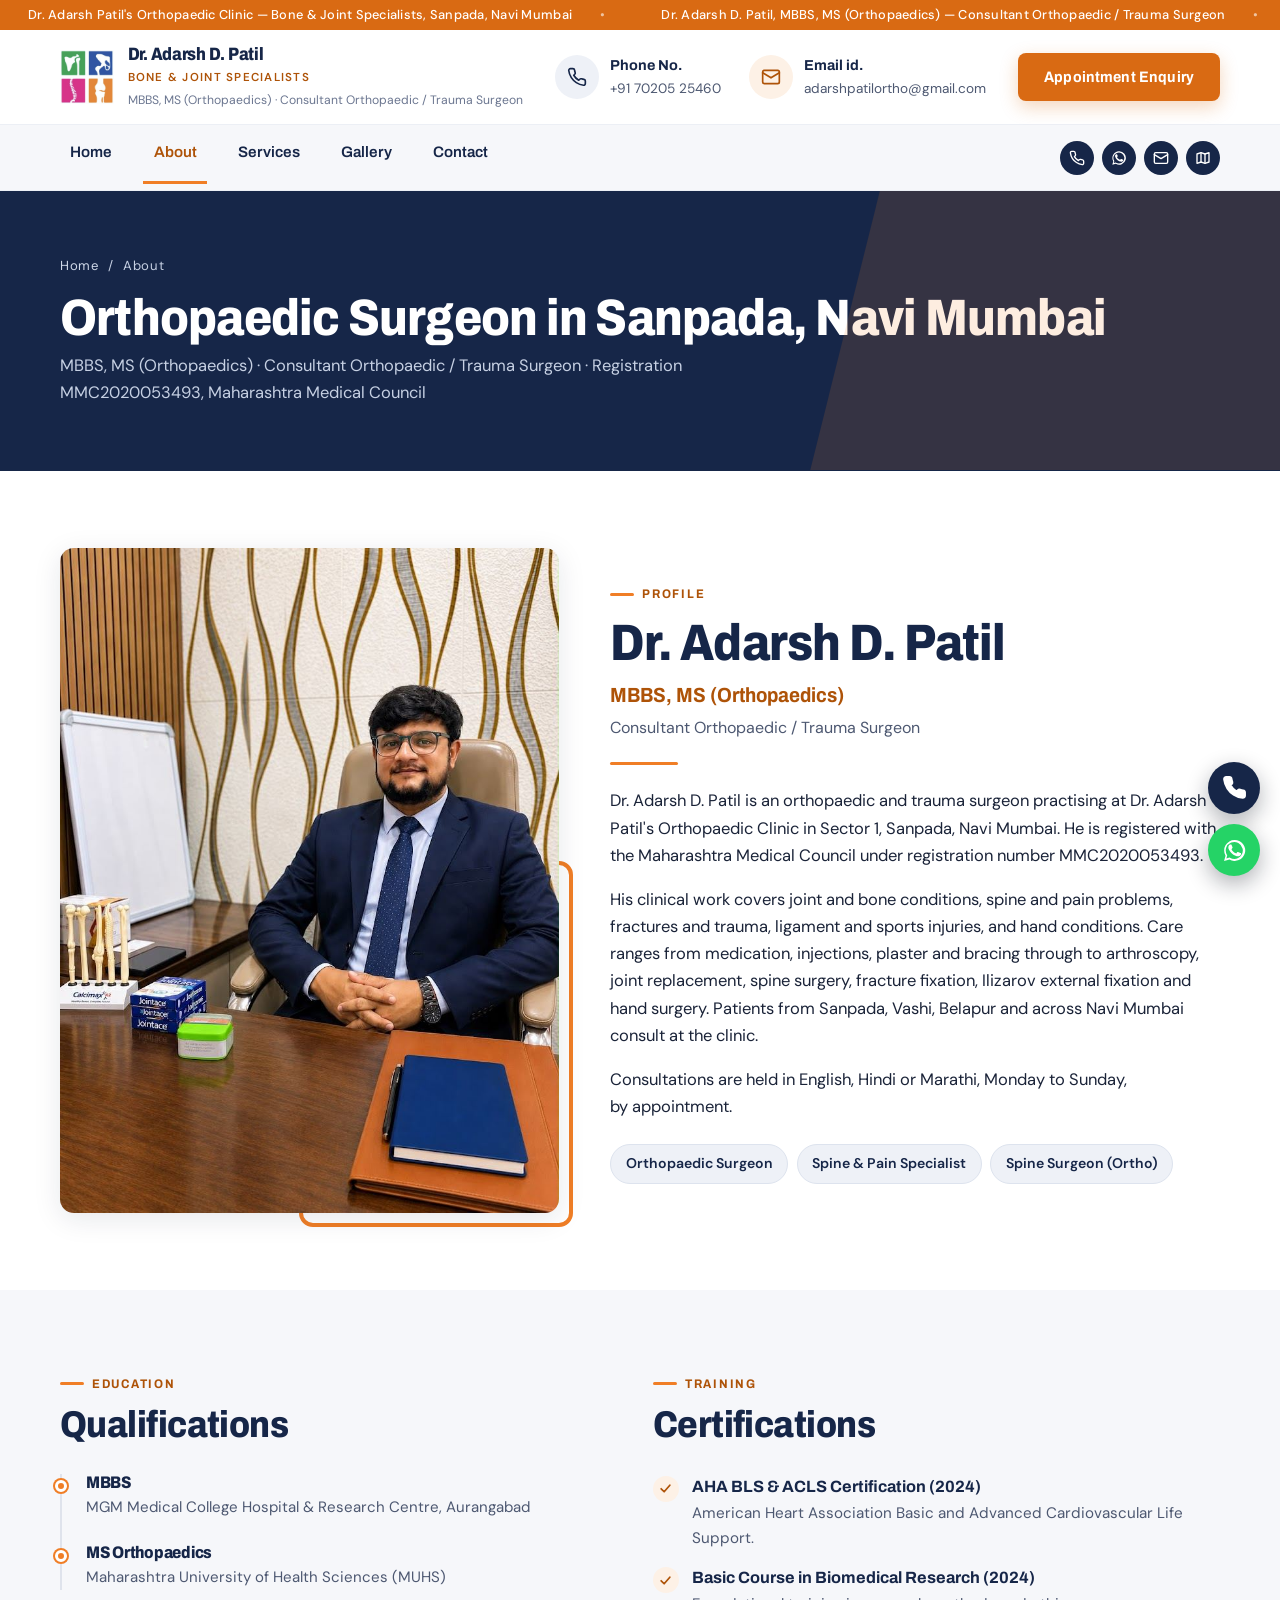
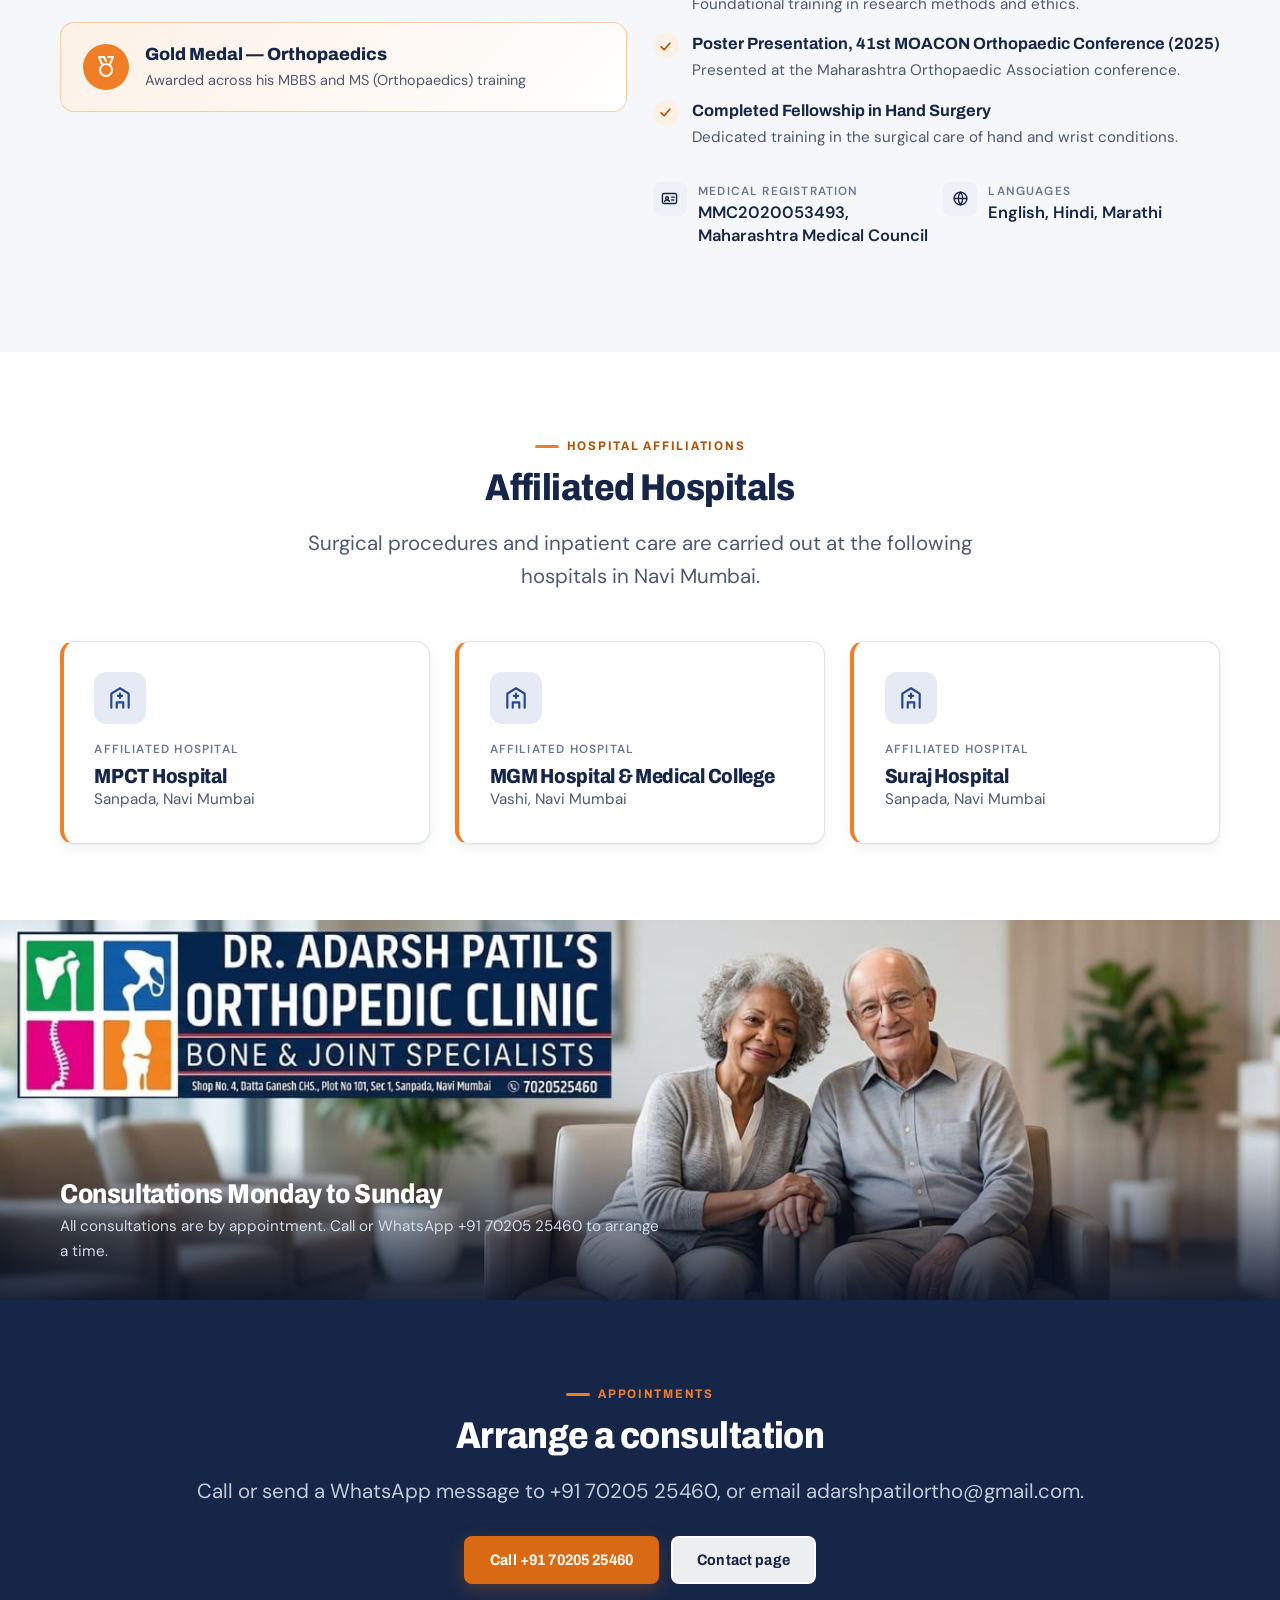
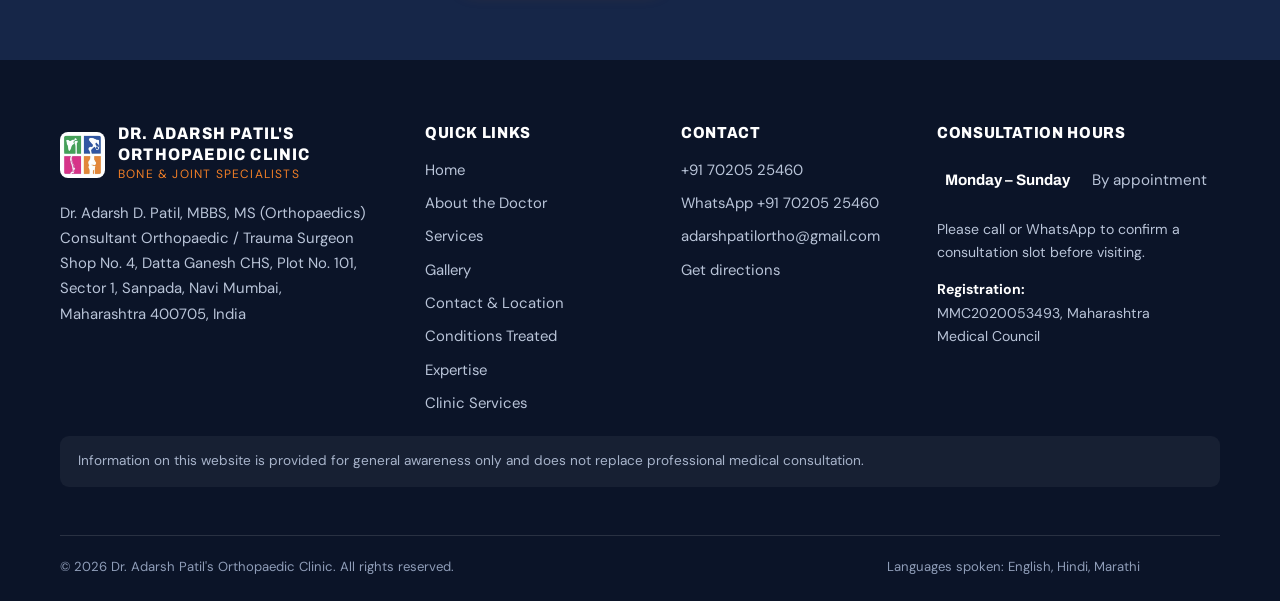
==== commit 0208ab61: "SEO: canonicalise homepage to root, single H1 per page, absolute og:image, compliant enquiry CTAs" ====
--- a/about.html
+++ b/about.html
@@ -12,13 +12,13 @@
 <meta property="og:site_name" content="Dr. Adarsh Patil's Orthopaedic Clinic">
 <meta property="og:title" content="About Dr. Adarsh Patil — Orthopaedic Surgeon in Sanpada, Navi Mumbai">
 <meta property="og:description" content="Dr. Adarsh D. Patil, MBBS, MS (Orthopaedics), Consultant Orthopaedic and Trauma Surgeon in Sanpada, Navi Mumbai. Qualifications, registration, certifications and hospital affiliations. Gold Medal in Orthopaedics, fellowship in hand surgery.">
-<meta property="og:image" content="assets/doctor-photo.jpg">
+<meta property="og:image" content="https://dradarshpatil.com/assets/doctor-photo.jpg">
 <meta property="og:locale" content="en_IN">
 <meta property="og:url" content="https://dradarshpatil.com/about.html">
 <meta name="twitter:card" content="summary_large_image">
 <meta name="twitter:title" content="About Dr. Adarsh Patil — Orthopaedic Surgeon in Sanpada, Navi Mumbai">
 <meta name="twitter:description" content="Dr. Adarsh D. Patil, MBBS, MS (Orthopaedics), Consultant Orthopaedic and Trauma Surgeon in Sanpada, Navi Mumbai. Qualifications, registration, certifications and hospital affiliations. Gold Medal in Orthopaedics, fellowship in hand surgery.">
-<meta name="twitter:image" content="assets/doctor-photo.jpg">
+<meta name="twitter:image" content="https://dradarshpatil.com/assets/doctor-photo.jpg">
 
 <link rel="icon" href="assets/favicon.ico" sizes="any">
 <link rel="icon" type="image/png" href="assets/logo-mark-256.png">
@@ -41,7 +41,7 @@
   "telephone": "+91-7020525460",
   "email": "adarshpatilortho@gmail.com",
   "sameAs": ["https://share.google/PiXCMrwgPo3YnYGQm"],
-  "hasMap": "https://www.google.com/maps?q=Datta+Ganesh+CHS,+Plot+No.+101,+Sector+1,+Sanpada,+Navi+Mumbai,+Maharashtra+400705",
+  "hasMap": "https://maps.google.com/?cid=15993836253553456138",
   "geo": {
     "@type": "GeoCoordinates",
     "latitude": 19.06082,
@@ -145,7 +145,7 @@
       </a>
     </div>
     <div class="header-cta">
-      <a class="btn btn--primary" href="contact.html">Book Appointment</a>
+      <a class="btn btn--primary" href="contact.html">Appointment Enquiry</a>
     </div>
   </div>
 </header>
@@ -162,7 +162,7 @@
       <a href="tel:+917020525460" aria-label="Call the clinic on +91 70205 25460"><svg viewBox="0 0 24 24" fill="none" stroke="currentColor" stroke-width="2" stroke-linecap="round" stroke-linejoin="round" aria-hidden="true"><path d="M22 16.9v3a2 2 0 0 1-2.2 2 19.8 19.8 0 0 1-8.6-3.1 19.5 19.5 0 0 1-6-6A19.8 19.8 0 0 1 2.1 4.2 2 2 0 0 1 4.1 2h3a2 2 0 0 1 2 1.7c.1 1 .4 2 .7 2.9a2 2 0 0 1-.5 2.1L8.1 9.9a16 16 0 0 0 6 6l1.2-1.2a2 2 0 0 1 2.1-.5c.9.3 1.9.6 2.9.7a2 2 0 0 1 1.7 2z"/></svg></a>
       <a href="https://wa.me/917020525460" target="_blank" rel="noopener" aria-label="Message the clinic on WhatsApp"><svg viewBox="0 0 24 24" fill="currentColor" aria-hidden="true"><path d="M17.5 14.4c-.3-.2-1.7-.9-2-1-.3-.1-.5-.1-.7.1s-.7.9-.9 1.1c-.2.2-.3.2-.6.1a8.2 8.2 0 0 1-2.4-1.5 9 9 0 0 1-1.7-2.1c-.2-.3 0-.5.1-.6l.5-.6.3-.5v-.5l-.9-2.2c-.2-.6-.5-.5-.7-.5h-.6c-.2 0-.5.1-.8.4-.3.3-1 1-1 2.5s1.1 2.9 1.2 3.1c.2.2 2.1 3.3 5.2 4.6.7.3 1.3.5 1.7.6.7.2 1.4.2 1.9.1.6-.1 1.7-.7 2-1.4.2-.7.2-1.3.2-1.4-.1-.2-.3-.2-.6-.3zM12 2a10 10 0 0 0-8.6 15L2 22l5.2-1.4A10 10 0 1 0 12 2zm0 18.2c-1.6 0-3.1-.4-4.4-1.2l-.3-.2-3.1.8.8-3-.2-.3a8.2 8.2 0 1 1 7.2 3.9z"/></svg></a>
       <a href="mailto:adarshpatilortho@gmail.com" aria-label="Email the clinic at adarshpatilortho@gmail.com"><svg viewBox="0 0 24 24" fill="none" stroke="currentColor" stroke-width="2" stroke-linecap="round" stroke-linejoin="round" aria-hidden="true"><rect x="2" y="4" width="20" height="16" rx="2"/><path d="m2 7 10 6 10-6"/></svg></a>
-      <a href="https://www.google.com/maps/search/?api=1&amp;query=Datta+Ganesh+CHS,+Plot+No.+101,+Sector+1,+Sanpada,+Navi+Mumbai,+Maharashtra+400705" target="_blank" rel="noopener" aria-label="Open the clinic location in Google Maps"><svg viewBox="0 0 24 24" fill="none" stroke="currentColor" stroke-width="2" stroke-linecap="round" stroke-linejoin="round" aria-hidden="true"><path d="m9 4-6 2v14l6-2 6 2 6-2V4l-6 2-6-2z"/><path d="M9 4v14M15 6v14"/></svg></a>
+      <a href="https://maps.google.com/?cid=15993836253553456138" target="_blank" rel="noopener" aria-label="Open the clinic location in Google Maps"><svg viewBox="0 0 24 24" fill="none" stroke="currentColor" stroke-width="2" stroke-linecap="round" stroke-linejoin="round" aria-hidden="true"><path d="m9 4-6 2v14l6-2 6 2 6-2V4l-6 2-6-2z"/><path d="M9 4v14M15 6v14"/></svg></a>
     </div>
   </div>
 </div>
@@ -320,7 +320,7 @@
           <li><a href="tel:+917020525460">+91 70205 25460</a></li>
           <li><a href="https://wa.me/917020525460" target="_blank" rel="noopener">WhatsApp +91 70205 25460</a></li>
           <li><a href="mailto:adarshpatilortho@gmail.com">adarshpatilortho@gmail.com</a></li>
-          <li><a href="https://www.google.com/maps/search/?api=1&amp;query=Datta+Ganesh+CHS,+Plot+No.+101,+Sector+1,+Sanpada,+Navi+Mumbai,+Maharashtra+400705" target="_blank" rel="noopener">Get directions</a></li>
+          <li><a href="https://www.google.com/maps/dir/?api=1&amp;destination=Dr.+Adarsh+Patil%27s+Orthopaedics+Clinic,+Sector+1,+Sanpada,+Navi+Mumbai,+Maharashtra+400705" target="_blank" rel="noopener">Get directions</a></li>
         </ul>
       </div>
       <div>
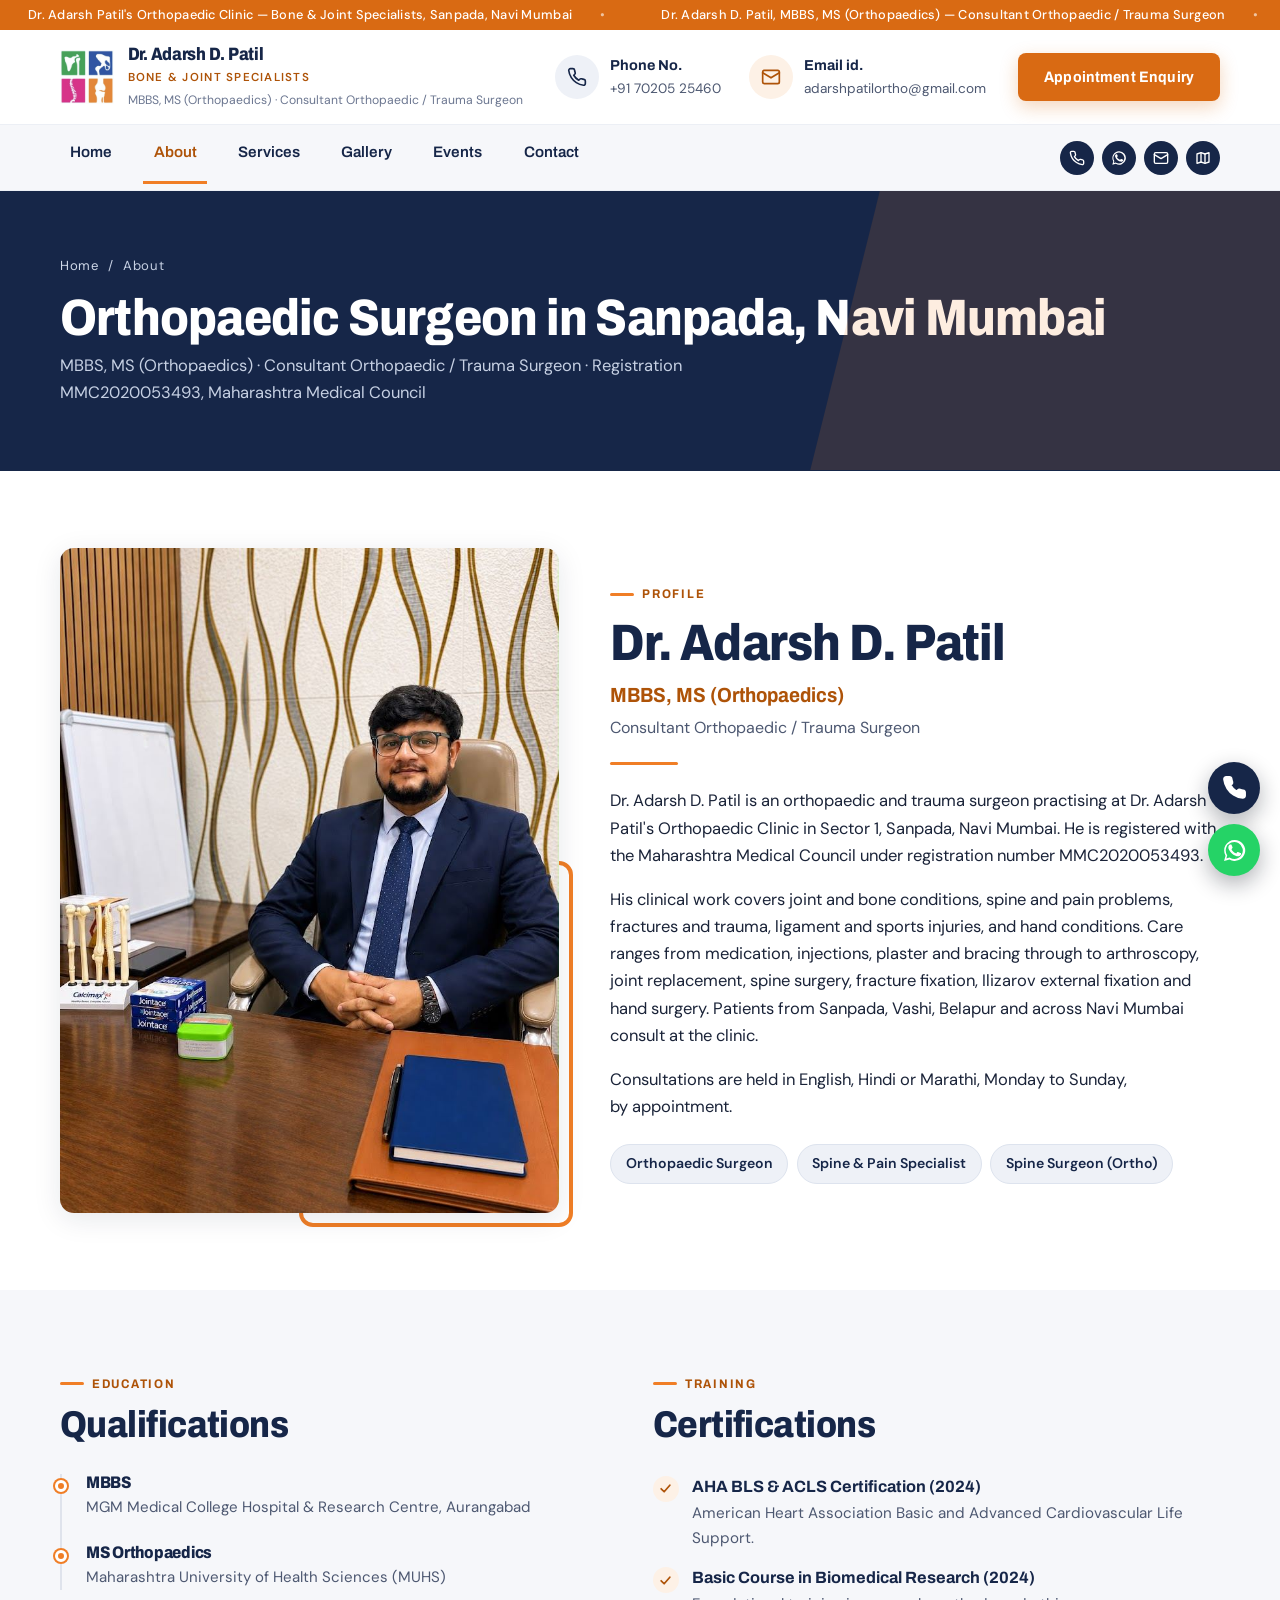
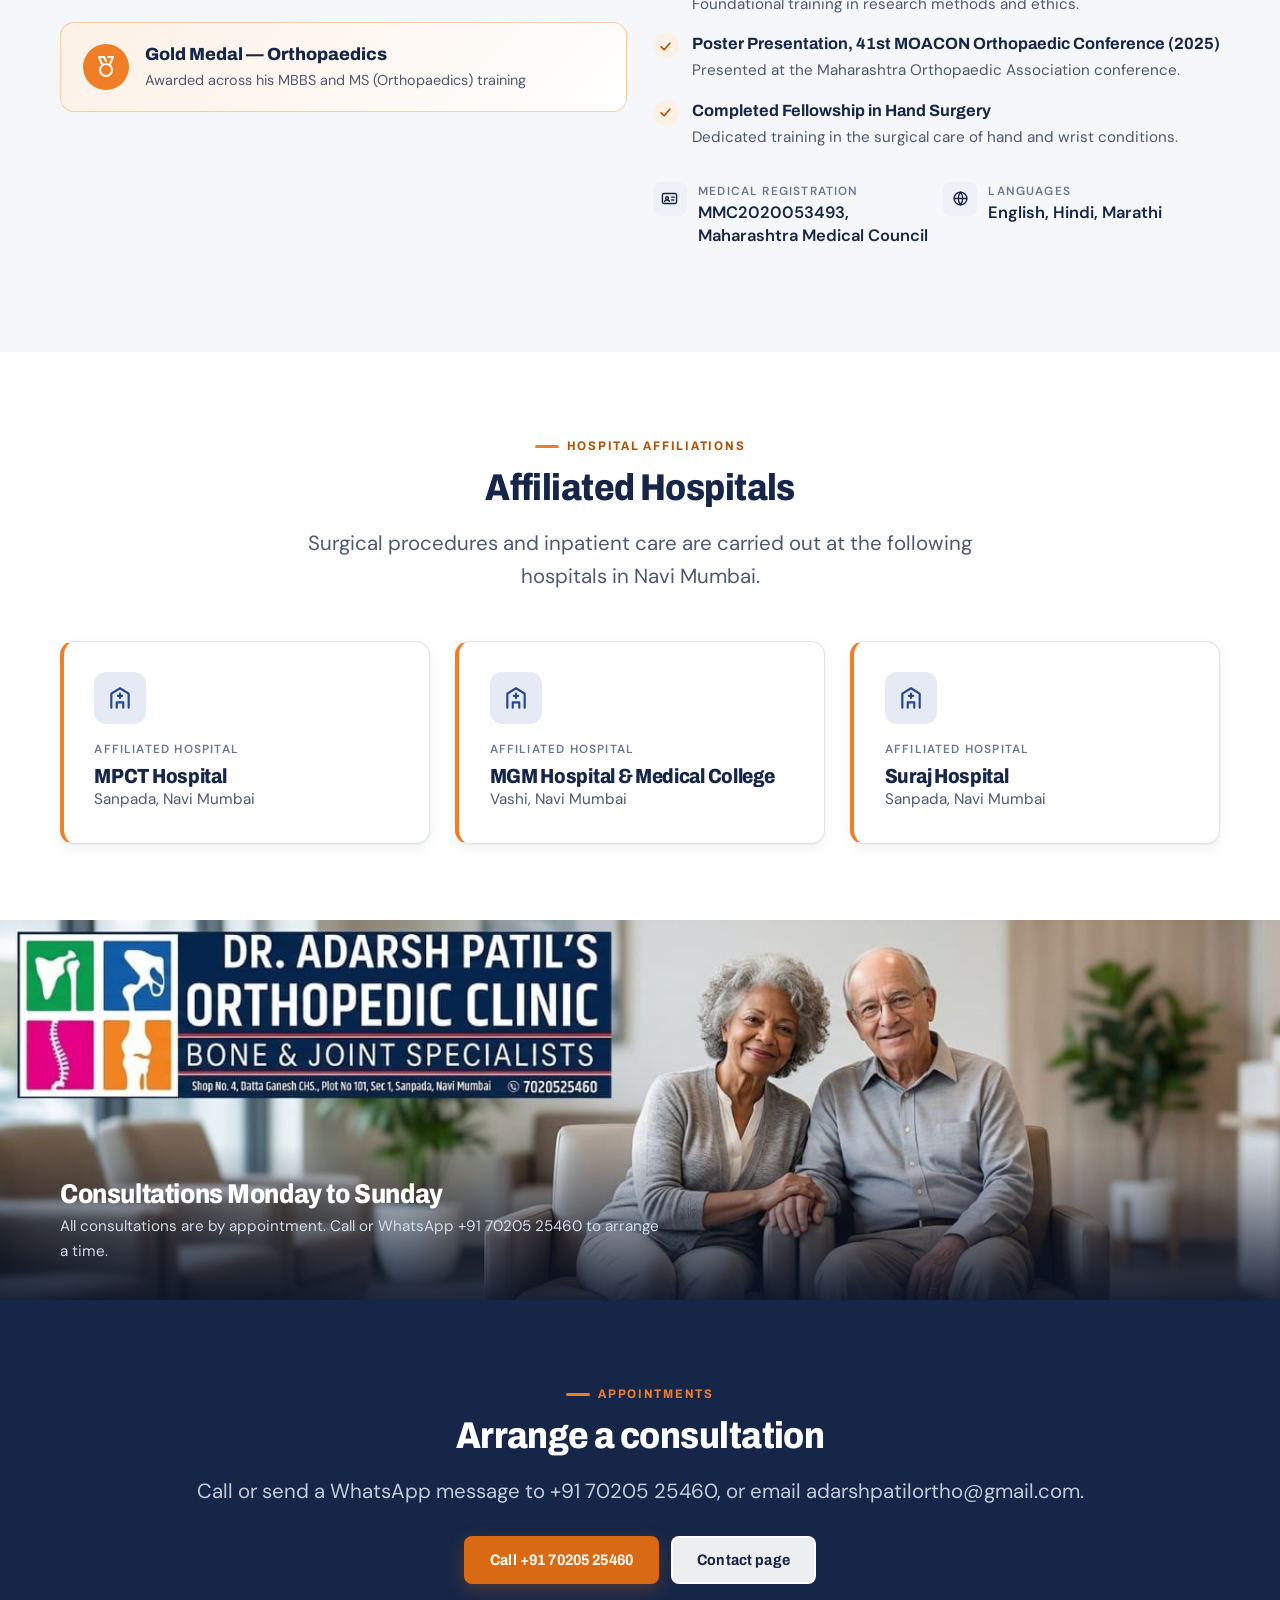
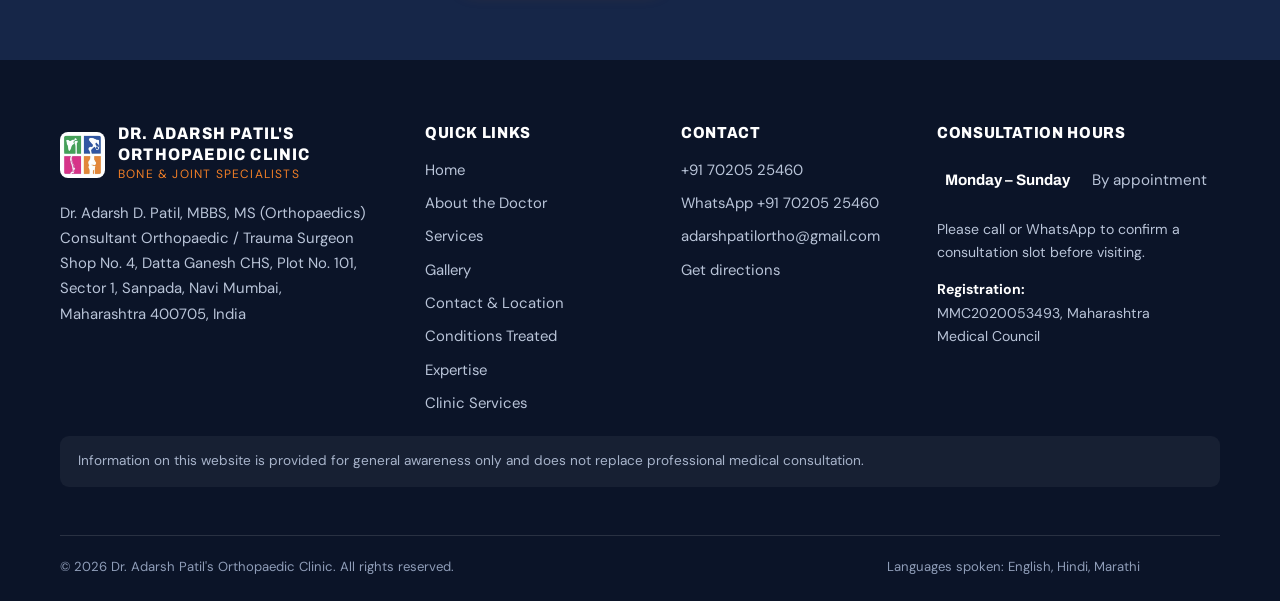
==== commit 9f7dda10: "Add Events page: move inauguration photos, add 16-09-2026 camp photos, remove homepage banner" ====
--- a/about.html
+++ b/about.html
@@ -27,7 +27,7 @@
 <link rel="preconnect" href="https://fonts.googleapis.com">
 <link rel="preconnect" href="https://fonts.gstatic.com" crossorigin>
 <link href="https://fonts.googleapis.com/css2?family=Archivo:wdth,wght@75..125,400..900&family=DM+Sans:opsz,wght@9..40,400..700&display=swap" rel="stylesheet">
-<link rel="stylesheet" href="css/style.css?v=2b69faa3">
+<link rel="stylesheet" href="css/style.css?v=2c5c6905">
 <script type="application/ld+json">
 {
   "@context": "https://schema.org",
@@ -126,7 +126,7 @@
 </div>
 <header class="site-header">
   <div class="container header-row">
-    <a class="brand" href="index.html">
+    <a class="brand" href="/">
       <img class="brand__mark" src="assets/logo-mark.png" width="600" height="611" alt="Dr. Adarsh Patil's Orthopaedic Clinic logo: four coloured squares showing a shoulder, hip, spine and knee">
       <span class="brand__text">
         <span class="brand__name">Dr. Adarsh D. Patil</span>
@@ -156,7 +156,7 @@
       Menu
     </button>
     <nav aria-label="Primary">
-      <ul class="nav-links" id="primary-nav"><li><a href="index.html">Home</a></li><li><a href="about.html" aria-current="page">About</a></li><li><a href="services.html">Services</a></li><li><a href="gallery.html">Gallery</a></li><li><a href="contact.html">Contact</a></li></ul>
+      <ul class="nav-links" id="primary-nav"><li><a href="/">Home</a></li><li><a href="about.html" aria-current="page">About</a></li><li><a href="services.html">Services</a></li><li><a href="gallery.html">Gallery</a></li><li><a href="events.html">Events</a></li><li><a href="contact.html">Contact</a></li></ul>
     </nav>
     <div class="nav-social">
       <a href="tel:+917020525460" aria-label="Call the clinic on +91 70205 25460"><svg viewBox="0 0 24 24" fill="none" stroke="currentColor" stroke-width="2" stroke-linecap="round" stroke-linejoin="round" aria-hidden="true"><path d="M22 16.9v3a2 2 0 0 1-2.2 2 19.8 19.8 0 0 1-8.6-3.1 19.5 19.5 0 0 1-6-6A19.8 19.8 0 0 1 2.1 4.2 2 2 0 0 1 4.1 2h3a2 2 0 0 1 2 1.7c.1 1 .4 2 .7 2.9a2 2 0 0 1-.5 2.1L8.1 9.9a16 16 0 0 0 6 6l1.2-1.2a2 2 0 0 1 2.1-.5c.9.3 1.9.6 2.9.7a2 2 0 0 1 1.7 2z"/></svg></a>
@@ -169,7 +169,7 @@
 <main id="main">
 <section class="page-hero">
   <div class="container">
-    <p class="crumbs"><a href="index.html">Home</a> &nbsp;/&nbsp; About</p>
+    <p class="crumbs"><a href="/">Home</a> &nbsp;/&nbsp; About</p>
     <h1>Orthopaedic Surgeon in Sanpada, Navi Mumbai</h1>
     <p>MBBS, MS (Orthopaedics) &middot; Consultant Orthopaedic / Trauma Surgeon &middot; Registration MMC2020053493, Maharashtra Medical Council</p>
   </div>
@@ -304,7 +304,7 @@
       <div>
         <h4>Quick Links</h4>
         <ul class="footer-links">
-          <li><a href="index.html">Home</a></li>
+          <li><a href="/">Home</a></li>
           <li><a href="about.html">About the Doctor</a></li>
           <li><a href="services.html">Services</a></li>
           <li><a href="gallery.html">Gallery</a></li>
--- a/css/style.css
+++ b/css/style.css
@@ -396,6 +396,18 @@
 }
 .band__caption h2 { color: #fff; margin-bottom: 0.3rem; font-size: var(--step-2); }
 .band__caption p { color: #d3dcec; max-width: 60ch; font-size: 0.95rem; }
+
+/* ---------- 13b. Temporary event banner ---------- */
+.event-banner { background: var(--grey-100); padding-block: clamp(0.85rem, 2vw, 1.5rem); }
+.event-banner__inner { position: relative; }
+.event-banner__frame {
+  position: relative; border: 0; padding: 0; background: none; cursor: zoom-in;
+  display: block; width: 100%; border-radius: var(--radius); overflow: hidden; box-shadow: var(--shadow-sm);
+}
+.event-banner__frame.gallery__item img { display: block; width: 100%; height: auto; aspect-ratio: 1600 / 961; object-fit: contain; background: var(--grey-100); }
+.event-banner__summary { margin-top: 0.9rem; text-align: center; max-width: 72ch; margin-inline: auto; }
+.event-banner__title { font-size: var(--step-1); color: var(--ink); margin-bottom: 0.35rem; }
+.event-banner__text { color: var(--muted); font-size: 0.95rem; line-height: 1.6; }
 
 /* ---------- 14. Gallery + lightbox ---------- */
 .gallery { display: grid; gap: clamp(0.75rem, 1.6vw, 1.25rem); grid-template-columns: repeat(auto-fit, minmax(250px, 1fr)); }
